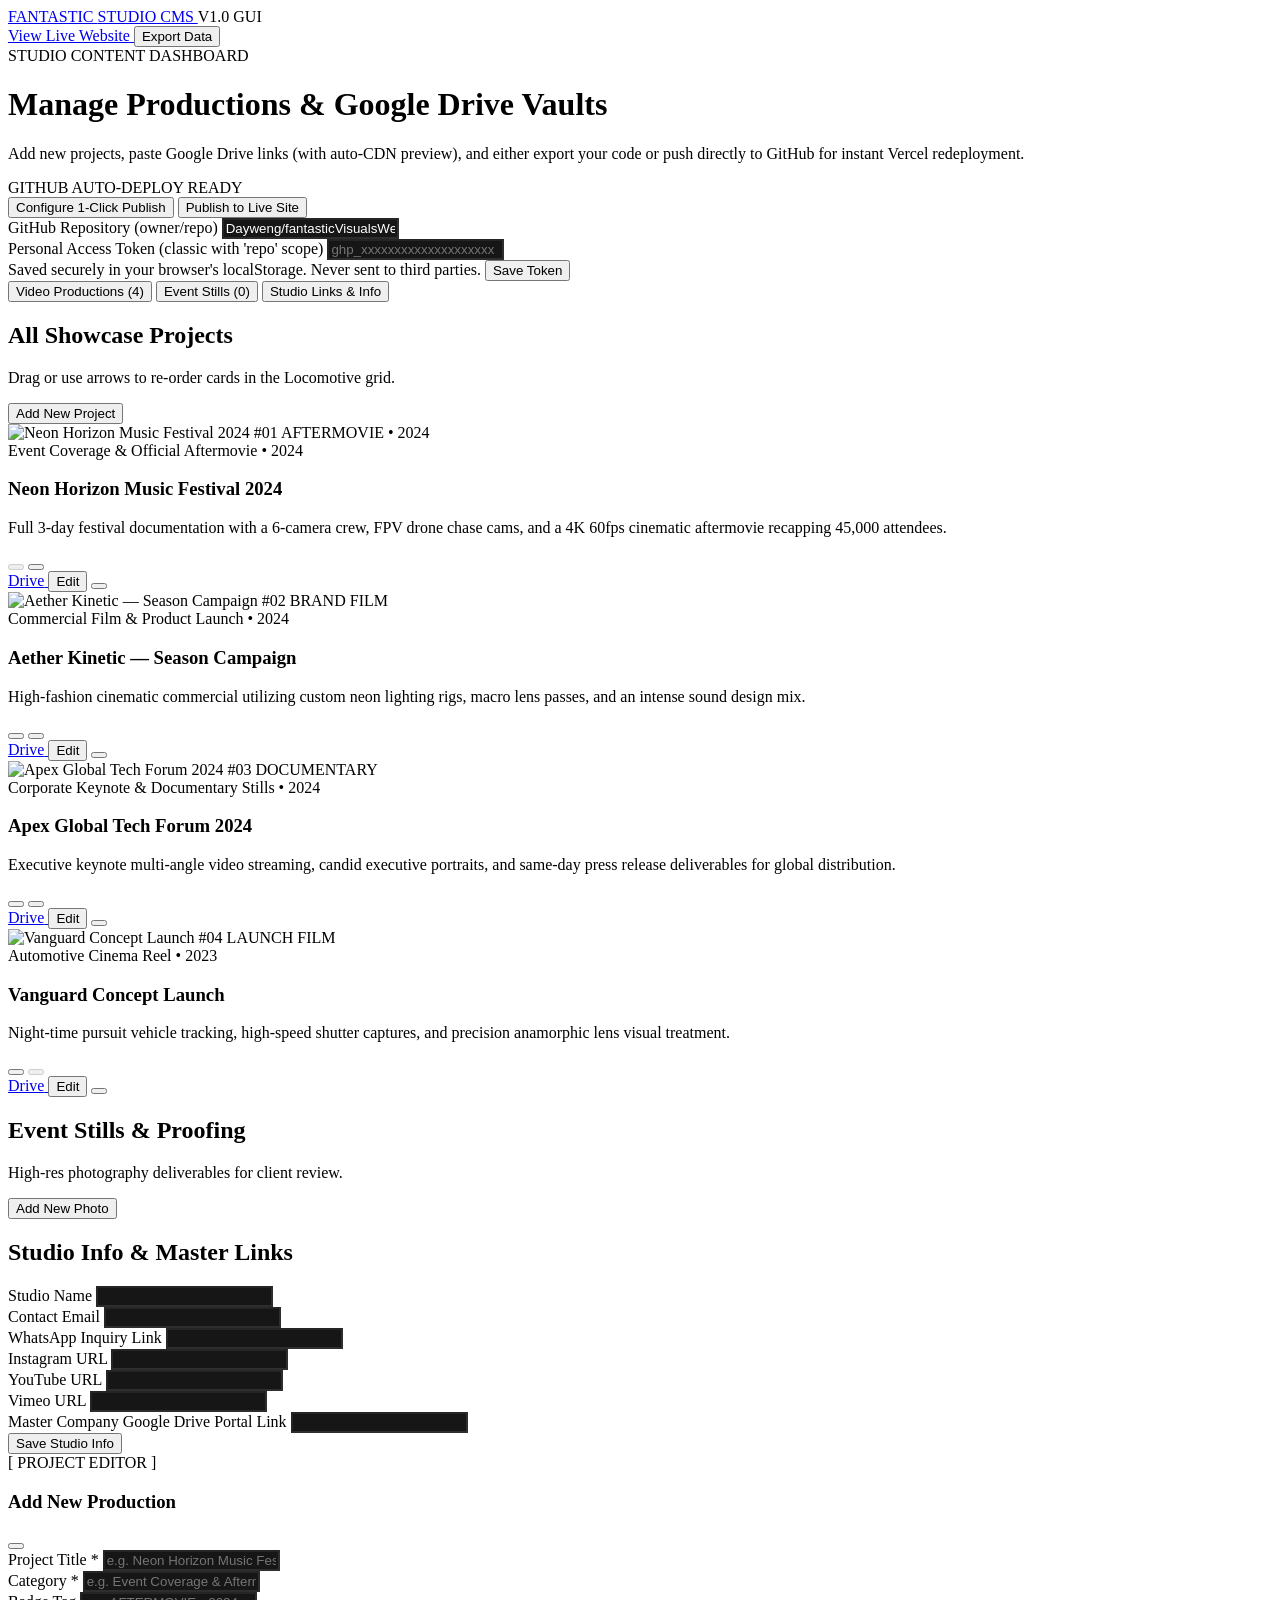
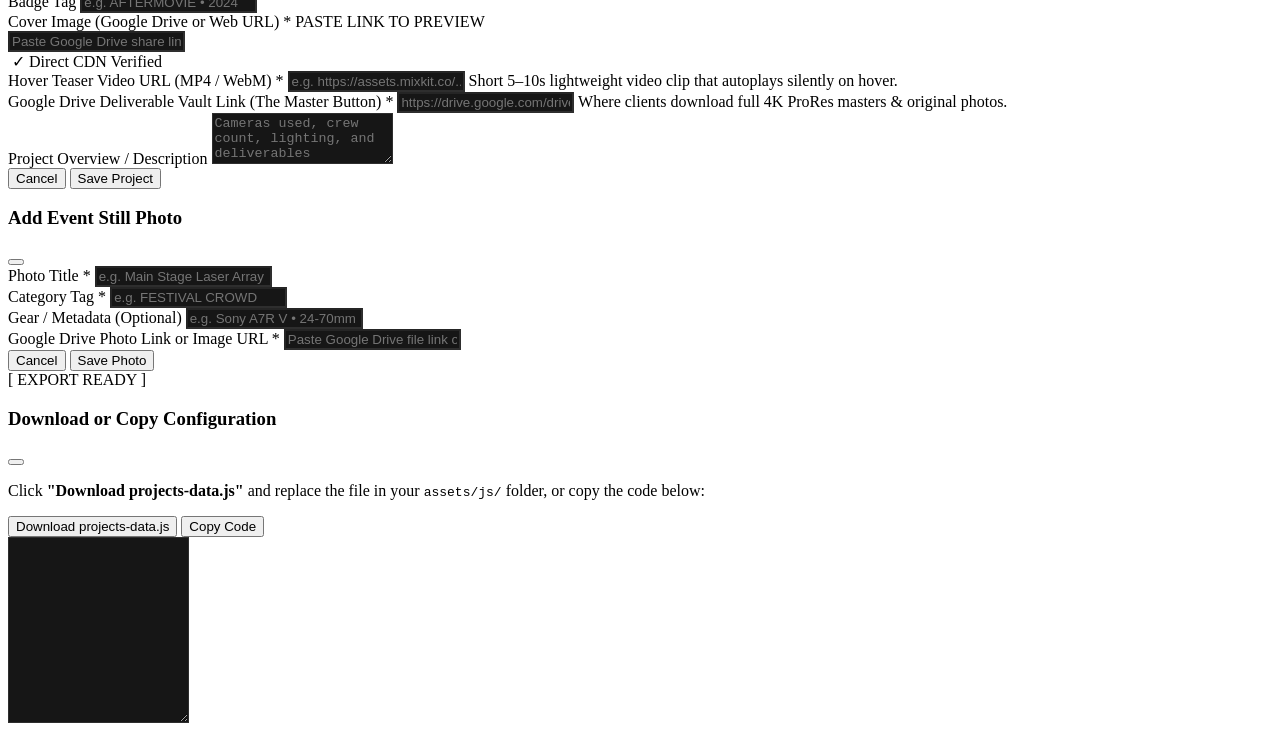
==== admin.html @ d13e5760 "feat(cms): add visual Studio Content Manager (admin.html) with live Google Drive tester and GitHub 1" ====
<!DOCTYPE html>
<html lang="en">
<head>
    <meta charset="UTF-8">
    <meta name="viewport" content="width=device-width, initial-scale=1.0">
    <title>Studio Content Manager — FANTASTIC VISUALS</title>
    
    <!-- Favicon -->
    <link rel="icon" type="image/svg+xml" href="assets/images/favicon.svg">

    <!-- Google Fonts -->
    <link rel="preconnect" href="https://fonts.googleapis.com">
    <link rel="preconnect" href="https://fonts.gstatic.com" crossorigin>
    <link href="https://fonts.googleapis.com/css2?family=Inter:wght@300;400;500;600&family=Space+Mono:wght@400;700&family=Syne:wght@600;700;800&display=swap" rel="stylesheet">
    
    <!-- Tailwind CSS -->
    <script src="https://cdn.tailwindcss.com"></script>
    <script>
        tailwind.config = {
            theme: {
                extend: {
                    colors: {
                        obsidian: '#070707',
                        surface: '#121212',
                        'surface-light': '#1a1a1a',
                        'surface-border': 'rgba(255, 255, 255, 0.08)',
                        cinema: '#FFB800',
                    },
                    fontFamily: {
                        syne: ['Syne', 'sans-serif'],
                        inter: ['Inter', 'sans-serif'],
                        mono: ['"Space Mono"', 'monospace'],
                    }
                }
            }
        }
    </script>

    <!-- Lucide Icons -->
    <script src="https://unpkg.com/lucide@latest"></script>
    
    <!-- Custom CSS -->
    <link rel="stylesheet" href="assets/css/style.css">

    <style>
        input, textarea, select {
            background-color: #161616 !important;
            border-color: rgba(255, 255, 255, 0.1) !important;
            color: #ffffff !important;
        }
        input:focus, textarea:focus, select:focus {
            border-color: #FFB800 !important;
            outline: none !important;
            box-shadow: 0 0 0 1px #FFB800 !important;
        }
    </style>
</head>
<body class="bg-obsidian text-zinc-300 font-inter antialiased min-h-screen selection:bg-cinema selection:text-black pb-24">

    <!-- Film Grain Effect -->
    <div class="fixed inset-0 z-50 film-grain pointer-events-none"></div>

    <!-- Navigation Bar -->
    <header class="sticky top-0 z-40 px-4 sm:px-8 py-4 backdrop-blur-xl bg-obsidian/85 border-b border-white/[0.08]">
        <div class="max-w-7xl mx-auto flex items-center justify-between">
            <div class="flex items-center space-x-3">
                <a href="index.html" class="flex items-center space-x-2 group">
                    <div class="w-3 h-3 bg-cinema rounded-full transition-transform group-hover:scale-125"></div>
                    <span class="font-syne font-bold text-lg text-white">FANTASTIC <span class="text-zinc-500 font-normal">STUDIO CMS</span></span>
                </a>
                <span class="hidden sm:inline-block px-2.5 py-0.5 rounded text-[10px] font-mono bg-white/[0.05] border border-white/10 text-zinc-400">
                    V1.0 GUI
                </span>
            </div>

            <div class="flex items-center space-x-3">
                <a href="index.html" target="_blank" class="px-4 py-2 rounded-lg border border-white/10 text-xs font-mono text-zinc-300 hover:bg-white/5 flex items-center space-x-1.5 transition-colors">
                    <span>View Live Website</span>
                    <i data-lucide="external-link" class="w-3.5 h-3.5"></i>
                </a>
                <button onclick="saveAndExport()" class="px-4 py-2 rounded-lg bg-cinema text-black font-syne font-bold text-xs uppercase tracking-wider hover:bg-amber-400 flex items-center space-x-1.5 transition-all shadow-[0_0_15px_rgba(255,184,0,0.25)]">
                    <i data-lucide="download" class="w-4 h-4"></i>
                    <span>Export Data</span>
                </button>
            </div>
        </div>
    </header>

    <!-- Main Container -->
    <main class="max-w-7xl mx-auto px-4 sm:px-8 pt-8">

        <!-- Top Overview & GitHub Direct Sync Card -->
        <div class="bg-surface border border-white/10 rounded-2xl p-6 sm:p-8 mb-8 relative overflow-hidden">
            <div class="flex flex-col lg:flex-row lg:items-center justify-between gap-6">
                <div class="space-y-2">
                    <div class="inline-flex items-center space-x-2 text-xs font-mono text-cinema">
                        <i data-lucide="sparkles" class="w-4 h-4"></i>
                        <span>STUDIO CONTENT DASHBOARD</span>
                    </div>
                    <h1 class="font-syne font-bold text-2xl sm:text-3xl text-white">Manage Productions & Google Drive Vaults</h1>
                    <p class="text-xs sm:text-sm text-zinc-400 max-w-2xl">
                        Add new projects, paste Google Drive links (with auto-CDN preview), and either export your code or push directly to GitHub for instant Vercel redeployment.
                    </p>
                </div>

                <!-- GitHub Direct Deploy Gateway (Optional 1-Click Publish) -->
                <div class="bg-obsidian border border-white/10 rounded-xl p-4 sm:p-5 flex flex-col space-y-3 min-w-[300px]">
                    <div class="flex items-center justify-between text-xs font-mono">
                        <span class="text-zinc-400 flex items-center space-x-1.5">
                            <i data-lucide="github" class="w-4 h-4 text-white"></i>
                            <span>GITHUB AUTO-DEPLOY</span>
                        </span>
                        <span id="ghStatusBadge" class="text-[10px] text-zinc-500">READY</span>
                    </div>

                    <button onclick="toggleGithubSettings()" class="w-full py-2 px-3 rounded bg-white/[0.04] hover:bg-white/[0.08] border border-white/10 text-xs font-mono text-zinc-300 flex items-center justify-between transition-colors">
                        <span id="ghTokenLabel">Configure 1-Click Publish</span>
                        <i data-lucide="chevron-right" class="w-3.5 h-3.5"></i>
                    </button>

                    <button id="ghPushBtn" onclick="pushDirectToGitHub()" class="w-full py-2.5 px-4 rounded bg-white text-black font-syne font-bold text-xs uppercase tracking-wider hover:bg-zinc-200 transition-all flex items-center justify-center space-x-2">
                        <i data-lucide="upload-cloud" class="w-4 h-4"></i>
                        <span>Publish to Live Site</span>
                    </button>
                </div>
            </div>

            <!-- GitHub Token Modal/Drawer (Hidden by default) -->
            <div id="ghDrawer" class="hidden mt-6 pt-6 border-t border-white/10 space-y-4">
                <div class="grid grid-cols-1 sm:grid-cols-2 gap-4">
                    <div>
                        <label class="block text-xs font-mono text-zinc-400 mb-1.5">GitHub Repository (owner/repo)</label>
                        <input id="ghRepo" type="text" value="Dayweng/fantasticVisualsWeb" class="w-full px-3 py-2 rounded text-xs font-mono border">
                    </div>
                    <div>
                        <label class="block text-xs font-mono text-zinc-400 mb-1.5">Personal Access Token (classic with 'repo' scope)</label>
                        <input id="ghToken" type="password" placeholder="ghp_xxxxxxxxxxxxxxxxxxxx" class="w-full px-3 py-2 rounded text-xs font-mono border">
                    </div>
                </div>
                <div class="flex items-center justify-between">
                    <span class="text-[11px] text-zinc-500 font-mono">Saved securely in your browser's localStorage. Never sent to third parties.</span>
                    <button onclick="saveGithubConfig()" class="px-4 py-1.5 rounded bg-emerald-500 text-black font-mono text-xs font-bold hover:bg-emerald-400">
                        Save Token
                    </button>
                </div>
            </div>
        </div>

        <!-- Tab Navigation (Projects vs Stills vs Studio Settings) -->
        <div class="flex border-b border-white/10 mb-8 space-x-6">
            <button onclick="switchTab('projects')" id="tabProjectsBtn" class="pb-3 text-sm font-syne font-bold border-b-2 border-cinema text-white flex items-center space-x-2">
                <i data-lucide="film" class="w-4 h-4 text-cinema"></i>
                <span>Video Productions (<span id="projectsCount">0</span>)</span>
            </button>
            <button onclick="switchTab('stills')" id="tabStillsBtn" class="pb-3 text-sm font-syne font-bold border-b-2 border-transparent text-zinc-500 hover:text-zinc-300 flex items-center space-x-2">
                <i data-lucide="camera" class="w-4 h-4"></i>
                <span>Event Stills (<span id="stillsCount">0</span>)</span>
            </button>
            <button onclick="switchTab('studio')" id="tabStudioBtn" class="pb-3 text-sm font-syne font-bold border-b-2 border-transparent text-zinc-500 hover:text-zinc-300 flex items-center space-x-2">
                <i data-lucide="settings" class="w-4 h-4"></i>
                <span>Studio Links & Info</span>
            </button>
        </div>

        <!-- ======================================================== -->
        <!-- TAB 1: VIDEO PRODUCTIONS (PROJECTS)                     -->
        <!-- ======================================================== -->
        <div id="tabProjects" class="space-y-8">
            <div class="flex flex-col sm:flex-row sm:items-center justify-between gap-4">
                <div>
                    <h2 class="font-syne font-bold text-xl text-white">All Showcase Projects</h2>
                    <p class="text-xs text-zinc-400 font-mono">Drag or use arrows to re-order cards in the Locomotive grid.</p>
                </div>
                <button onclick="openProjectModalForAdd()" class="px-5 py-2.5 rounded-xl bg-white text-black font-syne font-bold text-xs uppercase tracking-wider hover:bg-zinc-200 flex items-center space-x-2 transition-all shadow-[0_0_20px_rgba(255,255,255,0.1)]">
                    <i data-lucide="plus" class="w-4 h-4"></i>
                    <span>Add New Project</span>
                </button>
            </div>

            <!-- Project Cards List -->
            <div id="projectsList" class="grid grid-cols-1 md:grid-cols-2 gap-6"></div>
        </div>

        <!-- ======================================================== -->
        <!-- TAB 2: EVENT STILLS (PHOTO GALLERY)                     -->
        <!-- ======================================================== -->
        <div id="tabStills" class="space-y-8 hidden">
            <div class="flex flex-col sm:flex-row sm:items-center justify-between gap-4">
                <div>
                    <h2 class="font-syne font-bold text-xl text-white">Event Stills & Proofing</h2>
                    <p class="text-xs text-zinc-400 font-mono">High-res photography deliverables for client review.</p>
                </div>
                <button onclick="openStillModalForAdd()" class="px-5 py-2.5 rounded-xl bg-white text-black font-syne font-bold text-xs uppercase tracking-wider hover:bg-zinc-200 flex items-center space-x-2 transition-all">
                    <i data-lucide="plus" class="w-4 h-4"></i>
                    <span>Add New Photo</span>
                </button>
            </div>

            <!-- Stills List -->
            <div id="stillsList" class="grid grid-cols-1 sm:grid-cols-2 lg:grid-cols-3 gap-6"></div>
        </div>

        <!-- ======================================================== -->
        <!-- TAB 3: STUDIO CONTACT & SOCIAL INFO                     -->
        <!-- ======================================================== -->
        <div id="tabStudio" class="space-y-8 hidden">
            <div class="bg-surface border border-white/10 rounded-2xl p-6 sm:p-8 max-w-3xl">
                <h2 class="font-syne font-bold text-xl text-white mb-6">Studio Info & Master Links</h2>
                
                <div class="space-y-5">
                    <div>
                        <label class="block text-xs font-mono text-zinc-400 mb-1.5">Studio Name</label>
                        <input id="inputStudioName" type="text" class="w-full px-4 py-2.5 rounded-lg text-sm border">
                    </div>
                    <div>
                        <label class="block text-xs font-mono text-zinc-400 mb-1.5">Contact Email</label>
                        <input id="inputStudioEmail" type="email" class="w-full px-4 py-2.5 rounded-lg text-sm border">
                    </div>
                    <div>
                        <label class="block text-xs font-mono text-zinc-400 mb-1.5">WhatsApp Inquiry Link</label>
                        <input id="inputStudioWhatsapp" type="text" class="w-full px-4 py-2.5 rounded-lg text-sm border font-mono text-xs">
                    </div>
                    <div class="grid grid-cols-1 sm:grid-cols-3 gap-4">
                        <div>
                            <label class="block text-xs font-mono text-zinc-400 mb-1.5">Instagram URL</label>
                            <input id="inputStudioIg" type="text" class="w-full px-3 py-2 rounded-lg text-xs border font-mono">
                        </div>
                        <div>
                            <label class="block text-xs font-mono text-zinc-400 mb-1.5">YouTube URL</label>
                            <input id="inputStudioYt" type="text" class="w-full px-3 py-2 rounded-lg text-xs border font-mono">
                        </div>
                        <div>
                            <label class="block text-xs font-mono text-zinc-400 mb-1.5">Vimeo URL</label>
                            <input id="inputStudioVimeo" type="text" class="w-full px-3 py-2 rounded-lg text-xs border font-mono">
                        </div>
                    </div>
                    <div>
                        <label class="block text-xs font-mono text-zinc-400 mb-1.5">Master Company Google Drive Portal Link</label>
                        <input id="inputStudioMasterDrive" type="text" class="w-full px-4 py-2.5 rounded-lg text-sm border font-mono text-xs">
                    </div>

                    <div class="pt-4 border-t border-white/10 flex justify-end">
                        <button onclick="saveStudioInfo()" class="px-6 py-2.5 rounded-lg bg-cinema text-black font-syne font-bold text-xs uppercase tracking-wider hover:bg-amber-400">
                            Save Studio Info
                        </button>
                    </div>
                </div>
            </div>
        </div>

    </main>

    <!-- ======================================================== -->
    <!-- MODAL: ADD / EDIT PROJECT (With Live Google Drive Tester)-->
    <!-- ======================================================== -->
    <div id="projectEditModal" class="fixed inset-0 z-50 bg-black/95 backdrop-blur-2xl hidden flex items-center justify-center p-4">
        <div class="bg-surface border border-white/10 rounded-2xl max-w-3xl w-full max-h-[92vh] flex flex-col overflow-hidden shadow-2xl">
            <!-- Modal Header -->
            <div class="p-6 border-b border-white/10 flex items-center justify-between">
                <div>
                    <span class="text-[10px] font-mono text-cinema uppercase tracking-widest">[ PROJECT EDITOR ]</span>
                    <h3 id="modalProjectHeading" class="font-syne font-bold text-xl text-white">Add New Production</h3>
                </div>
                <button onclick="closeProjectEditModal()" class="w-9 h-9 rounded-full bg-white/5 border border-white/10 text-white flex items-center justify-center hover:bg-white/10">
                    <i data-lucide="x" class="w-4 h-4"></i>
                </button>
            </div>

            <!-- Modal Form -->
            <form id="projectForm" onsubmit="handleProjectFormSubmit(event)" class="p-6 space-y-5 overflow-y-auto">
                <input type="hidden" id="editProjectIndex" value="-1">

                <div>
                    <label class="block text-xs font-mono text-zinc-400 mb-1.5">Project Title *</label>
                    <input id="formProjectTitle" required type="text" placeholder="e.g. Neon Horizon Music Festival 2024" class="w-full px-4 py-2.5 rounded-lg text-sm border">
                </div>

                <div class="grid grid-cols-1 sm:grid-cols-3 gap-4">
                    <div class="sm:col-span-2">
                        <label class="block text-xs font-mono text-zinc-400 mb-1.5">Category *</label>
                        <input id="formProjectCategory" required type="text" placeholder="e.g. Event Coverage & Aftermovie" class="w-full px-4 py-2.5 rounded-lg text-sm border">
                    </div>
                    <div>
                        <label class="block text-xs font-mono text-zinc-400 mb-1.5">Badge Tag</label>
                        <input id="formProjectBadge" type="text" placeholder="e.g. AFTERMOVIE • 2024" class="w-full px-4 py-2.5 rounded-lg text-sm border font-mono text-xs">
                    </div>
                </div>

                <!-- Google Drive Photo Thumbnail with Live Tester -->
                <div class="p-4 rounded-xl bg-obsidian border border-white/10 space-y-3">
                    <div class="flex items-center justify-between">
                        <label class="block text-xs font-mono text-cinema font-bold flex items-center space-x-1.5">
                            <i data-lucide="image" class="w-4 h-4"></i>
                            <span>Cover Image (Google Drive or Web URL) *</span>
                        </label>
                        <span id="thumbStatus" class="text-[10px] font-mono text-zinc-500">PASTE LINK TO PREVIEW</span>
                    </div>

                    <input id="formProjectThumb" required type="text" 
                           placeholder="Paste Google Drive share link (e.g. drive.google.com/file/d/...) or image URL" 
                           class="w-full px-4 py-2 rounded-lg text-xs font-mono border"
                           oninput="testThumbnailPreview(this.value)">

                    <!-- Live Image Preview Box -->
                    <div id="thumbPreviewBox" class="hidden aspect-[16/9] w-full rounded-lg overflow-hidden border border-white/15 relative bg-black">
                        <img id="thumbPreviewImg" src="" class="w-full h-full object-cover">
                        <span class="absolute bottom-2 left-2 px-2 py-0.5 rounded text-[9px] font-mono bg-black/80 text-emerald-400 border border-emerald-500/30">
                            ✓ Direct CDN Verified
                        </span>
                    </div>
                </div>

                <!-- Teaser Video URL -->
                <div>
                    <label class="block text-xs font-mono text-zinc-400 mb-1.5">Hover Teaser Video URL (MP4 / WebM) *</label>
                    <input id="formProjectVideo" required type="text" placeholder="e.g. https://assets.mixkit.co/.../video.mp4" class="w-full px-4 py-2.5 rounded-lg text-xs font-mono border">
                    <span class="text-[10px] font-mono text-zinc-500 mt-1 block">Short 5–10s lightweight video clip that autoplays silently on hover.</span>
                </div>

                <!-- Google Drive Vault Deliverable Folder -->
                <div class="p-4 rounded-xl bg-obsidian border border-white/10 space-y-2">
                    <label class="block text-xs font-mono text-cinema font-bold flex items-center space-x-1.5">
                        <i data-lucide="cloud-download" class="w-4 h-4"></i>
                        <span>Google Drive Deliverable Vault Link (The Master Button) *</span>
                    </label>
                    <input id="formProjectVault" required type="text" 
                           placeholder="https://drive.google.com/drive/folders/YOUR_FOLDER_ID?usp=sharing" 
                           class="w-full px-4 py-2 rounded-lg text-xs font-mono border">
                    <span class="text-[10px] font-mono text-zinc-500 block">Where clients download full 4K ProRes masters & original photos.</span>
                </div>

                <!-- Project Description -->
                <div>
                    <label class="block text-xs font-mono text-zinc-400 mb-1.5">Project Overview / Description</label>
                    <textarea id="formProjectDesc" rows="3" placeholder="Cameras used, crew count, lighting, and deliverables produced..." class="w-full px-4 py-2 rounded-lg text-sm border"></textarea>
                </div>

                <!-- Submit Button -->
                <div class="pt-4 border-t border-white/10 flex items-center justify-end space-x-3">
                    <button type="button" onclick="closeProjectEditModal()" class="px-5 py-2.5 rounded-lg border border-white/10 text-xs font-mono text-zinc-400 hover:bg-white/5">
                        Cancel
                    </button>
                    <button type="submit" class="px-6 py-2.5 rounded-lg bg-cinema text-black font-syne font-bold text-xs uppercase tracking-wider hover:bg-amber-400">
                        Save Project
                    </button>
                </div>
            </form>
        </div>
    </div>

    <!-- ======================================================== -->
    <!-- MODAL: ADD / EDIT STILL PHOTO                           -->
    <!-- ======================================================== -->
    <div id="stillEditModal" class="fixed inset-0 z-50 bg-black/95 backdrop-blur-2xl hidden flex items-center justify-center p-4">
        <div class="bg-surface border border-white/10 rounded-2xl max-w-lg w-full overflow-hidden shadow-2xl">
            <div class="p-6 border-b border-white/10 flex items-center justify-between">
                <h3 class="font-syne font-bold text-lg text-white">Add Event Still Photo</h3>
                <button onclick="closeStillEditModal()" class="w-8 h-8 rounded-full bg-white/5 text-white flex items-center justify-center">
                    <i data-lucide="x" class="w-4 h-4"></i>
                </button>
            </div>

            <form id="stillForm" onsubmit="handleStillFormSubmit(event)" class="p-6 space-y-4">
                <input type="hidden" id="editStillIndex" value="-1">

                <div>
                    <label class="block text-xs font-mono text-zinc-400 mb-1.5">Photo Title *</label>
                    <input id="formStillTitle" required type="text" placeholder="e.g. Main Stage Laser Array" class="w-full px-3 py-2 rounded text-sm border">
                </div>
                <div>
                    <label class="block text-xs font-mono text-zinc-400 mb-1.5">Category Tag *</label>
                    <input id="formStillCategory" required type="text" placeholder="e.g. FESTIVAL CROWD" class="w-full px-3 py-2 rounded text-sm border">
                </div>
                <div>
                    <label class="block text-xs font-mono text-zinc-400 mb-1.5">Gear / Metadata (Optional)</label>
                    <input id="formStillMeta" type="text" placeholder="e.g. Sony A7R V • 24-70mm GM II" class="w-full px-3 py-2 rounded text-sm border">
                </div>
                <div>
                    <label class="block text-xs font-mono text-cinema mb-1.5">Google Drive Photo Link or Image URL *</label>
                    <input id="formStillSrc" required type="text" placeholder="Paste Google Drive file link or image URL" class="w-full px-3 py-2 rounded text-xs font-mono border">
                </div>

                <div class="pt-4 border-t border-white/10 flex justify-end space-x-3">
                    <button type="button" onclick="closeStillEditModal()" class="px-4 py-2 rounded border border-white/10 text-xs font-mono text-zinc-400">Cancel</button>
                    <button type="submit" class="px-5 py-2 rounded bg-cinema text-black font-syne font-bold text-xs uppercase tracking-wider">Save Photo</button>
                </div>
            </form>
        </div>
    </div>

    <!-- ======================================================== -->
    <!-- MODAL: EXPORT CODE / DOWNLOAD FILE                      -->
    <!-- ======================================================== -->
    <div id="exportModal" class="fixed inset-0 z-50 bg-black/95 backdrop-blur-2xl hidden flex items-center justify-center p-4">
        <div class="bg-surface border border-white/10 rounded-2xl max-w-2xl w-full max-h-[90vh] flex flex-col overflow-hidden shadow-2xl">
            <div class="p-6 border-b border-white/10 flex items-center justify-between">
                <div>
                    <span class="text-[10px] font-mono text-cinema uppercase tracking-widest">[ EXPORT READY ]</span>
                    <h3 class="font-syne font-bold text-xl text-white">Download or Copy Configuration</h3>
                </div>
                <button onclick="closeExportModal()" class="w-8 h-8 rounded-full bg-white/5 text-white flex items-center justify-center">
                    <i data-lucide="x" class="w-4 h-4"></i>
                </button>
            </div>

            <div class="p-6 space-y-4 overflow-y-auto">
                <p class="text-xs text-zinc-400">
                    Click <strong>"Download projects-data.js"</strong> and replace the file in your <code class="text-white bg-black px-1.5 py-0.5 rounded font-mono">assets/js/</code> folder, or copy the code below:
                </p>

                <div class="flex space-x-3">
                    <button onclick="downloadDataFile()" class="px-5 py-2.5 rounded-lg bg-cinema text-black font-syne font-bold text-xs uppercase tracking-wider hover:bg-amber-400 flex items-center space-x-2">
                        <i data-lucide="download" class="w-4 h-4"></i>
                        <span>Download projects-data.js</span>
                    </button>
                    <button onclick="copyGeneratedCode()" id="copyCodeBtn" class="px-5 py-2.5 rounded-lg border border-white/20 text-white font-syne font-bold text-xs uppercase tracking-wider hover:bg-white/10 flex items-center space-x-2">
                        <i data-lucide="copy" class="w-4 h-4"></i>
                        <span>Copy Code</span>
                    </button>
                </div>

                <textarea id="exportedCodeBox" readonly rows="12" class="w-full p-4 rounded-xl font-mono text-xs text-zinc-300 border bg-obsidian"></textarea>
            </div>
        </div>
    </div>

    <!-- Scripts -->
    <script src="assets/js/projects-data.js"></script>
    <script>
        // Working in-memory copy of portfolioData
        let localData = JSON.parse(JSON.stringify(portfolioData));

        document.addEventListener('DOMContentLoaded', () => {
            renderProjectsList();
            renderStillsList();
            populateStudioForm();
            loadGithubConfig();
            lucide.createIcons();
        });

        // ========================================================
        // TAB CONTROLLERS
        // ========================================================
        function switchTab(tab) {
            document.getElementById('tabProjects').classList.toggle('hidden', tab !== 'projects');
            document.getElementById('tabStills').classList.toggle('hidden', tab !== 'stills');
            document.getElementById('tabStudio').classList.toggle('hidden', tab !== 'studio');

            const pBtn = document.getElementById('tabProjectsBtn');
            const sBtn = document.getElementById('tabStillsBtn');
            const stBtn = document.getElementById('tabStudioBtn');

            pBtn.className = tab === 'projects' ? 'pb-3 text-sm font-syne font-bold border-b-2 border-cinema text-white flex items-center space-x-2' : 'pb-3 text-sm font-syne font-bold border-b-2 border-transparent text-zinc-500 hover:text-zinc-300 flex items-center space-x-2';
            sBtn.className = tab === 'stills' ? 'pb-3 text-sm font-syne font-bold border-b-2 border-cinema text-white flex items-center space-x-2' : 'pb-3 text-sm font-syne font-bold border-b-2 border-transparent text-zinc-500 hover:text-zinc-300 flex items-center space-x-2';
            stBtn.className = tab === 'studio' ? 'pb-3 text-sm font-syne font-bold border-b-2 border-cinema text-white flex items-center space-x-2' : 'pb-3 text-sm font-syne font-bold border-b-2 border-transparent text-zinc-500 hover:text-zinc-300 flex items-center space-x-2';
            
            lucide.createIcons();
        }

        // ========================================================
        // RENDER FUNCTIONS
        // ========================================================
        function renderProjectsList() {
            const list = document.getElementById('projectsList');
            document.getElementById('projectsCount').innerText = localData.projects.length;

            list.innerHTML = localData.projects.map((p, idx) => `
                <div class="bg-surface border border-white/10 rounded-2xl overflow-hidden p-5 flex flex-col justify-between space-y-4 hover:border-white/20 transition-all">
                    <div class="space-y-3">
                        <div class="relative aspect-[16/9] w-full rounded-xl overflow-hidden bg-black border border-white/10">
                            <img src="${p.thumbnail}" alt="${p.title}" class="w-full h-full object-cover">
                            <span class="absolute top-2.5 left-2.5 px-2.5 py-0.5 rounded text-[9px] font-mono bg-black/80 text-white border border-white/20">
                                #${String(idx + 1).padStart(2, '0')}
                            </span>
                            <span class="absolute top-2.5 right-2.5 px-2 py-0.5 rounded text-[9px] font-mono bg-cinema text-black font-bold">
                                ${p.badge || 'PROJECT'}
                            </span>
                        </div>
                        <div>
                            <span class="text-[10px] font-mono text-zinc-400 block">${p.category} • ${p.year}</span>
                            <h3 class="font-syne font-bold text-lg text-white leading-snug">${p.title}</h3>
                            <p class="text-xs text-zinc-400 line-clamp-2 mt-1">${p.desc}</p>
                        </div>
                    </div>

                    <!-- Actions -->
                    <div class="pt-3 border-t border-white/10 flex items-center justify-between">
                        <div class="flex space-x-1">
                            <button onclick="moveProject(${idx}, -1)" ${idx === 0 ? 'disabled' : ''} class="w-8 h-8 rounded bg-white/5 border border-white/10 flex items-center justify-center hover:bg-white/10 disabled:opacity-30">
                                <i data-lucide="arrow-up" class="w-4 h-4 text-zinc-300"></i>
                            </button>
                            <button onclick="moveProject(${idx}, 1)" ${idx === localData.projects.length - 1 ? 'disabled' : ''} class="w-8 h-8 rounded bg-white/5 border border-white/10 flex items-center justify-center hover:bg-white/10 disabled:opacity-30">
                                <i data-lucide="arrow-down" class="w-4 h-4 text-zinc-300"></i>
                            </button>
                        </div>
                        <div class="flex space-x-2">
                            <a href="${p.driveVaultUrl}" target="_blank" class="px-3 py-1.5 rounded text-xs font-mono border border-cinema/30 text-cinema hover:bg-cinema/10 flex items-center space-x-1">
                                <i data-lucide="folder" class="w-3.5 h-3.5"></i>
                                <span>Drive</span>
                            </a>
                            <button onclick="openProjectModalForEdit(${idx})" class="px-3 py-1.5 rounded text-xs font-mono bg-white/10 hover:bg-white/20 text-white flex items-center space-x-1">
                                <i data-lucide="edit-2" class="w-3.5 h-3.5"></i>
                                <span>Edit</span>
                            </button>
                            <button onclick="deleteProject(${idx})" class="w-8 h-8 rounded text-rose-400 hover:bg-rose-500/10 flex items-center justify-center">
                                <i data-lucide="trash-2" class="w-4 h-4"></i>
                            </button>
                        </div>
                    </div>
                </div>
            `).join('');

            lucide.createIcons();
        }

        function renderStillsList() {
            const list = document.getElementById('stillsList');
            document.getElementById('stillsCount').innerText = localData.stills.length;

            list.innerHTML = localData.stills.map((s, idx) => `
                <div class="bg-surface border border-white/10 rounded-2xl overflow-hidden p-4 space-y-3">
                    <div class="aspect-[3/4] w-full rounded-xl overflow-hidden bg-black border border-white/10 relative">
                        <img src="${s.src}" alt="${s.title}" class="w-full h-full object-cover">
                    </div>
                    <div>
                        <span class="text-[9px] font-mono text-zinc-400 block">${s.category}</span>
                        <h4 class="font-syne font-bold text-sm text-white">${s.title}</h4>
                        <span class="text-[10px] font-mono text-zinc-500 block">${s.meta || ''}</span>
                    </div>
                    <div class="pt-2 border-t border-white/10 flex justify-end space-x-2">
                        <button onclick="deleteStill(${idx})" class="px-3 py-1 rounded text-xs font-mono text-rose-400 hover:bg-rose-500/10">Delete</button>
                    </div>
                </div>
            `).join('');

            lucide.createIcons();
        }

        function populateStudioForm() {
            if (!localData.studio) return;
            const s = localData.studio;
            document.getElementById('inputStudioName').value = s.name || '';
            document.getElementById('inputStudioEmail').value = s.email || '';
            document.getElementById('inputStudioWhatsapp').value = s.whatsapp || '';
            document.getElementById('inputStudioIg').value = s.instagram || '';
            document.getElementById('inputStudioYt').value = s.youtube || '';
            document.getElementById('inputStudioVimeo').value = s.vimeo || '';
            document.getElementById('inputStudioMasterDrive').value = s.masterDrivePortal || '';
        }

        function saveStudioInfo() {
            localData.studio = {
                name: document.getElementById('inputStudioName').value,
                tagline: "WE SHAPE CINEMATIC REALITY FOR THE BOLD.",
                email: document.getElementById('inputStudioEmail').value,
                whatsapp: document.getElementById('inputStudioWhatsapp').value,
                instagram: document.getElementById('inputStudioIg').value,
                youtube: document.getElementById('inputStudioYt').value,
                vimeo: document.getElementById('inputStudioVimeo').value,
                masterDrivePortal: driveFolder(document.getElementById('inputStudioMasterDrive').value),
            };
            alert("Studio info saved in memory! Click 'Export Data' or 'Publish' to make it live.");
        }

        // ========================================================
        // PROJECT CRUD OPERATIONS
        // ========================================================
        function openProjectModalForAdd() {
            document.getElementById('editProjectIndex').value = '-1';
            document.getElementById('modalProjectHeading').innerText = 'Add New Production';
            document.getElementById('projectForm').reset();
            document.getElementById('thumbPreviewBox').classList.add('hidden');
            document.getElementById('projectEditModal').classList.remove('hidden');
            lucide.createIcons();
        }

        function openProjectModalForEdit(idx) {
            const p = localData.projects[idx];
            document.getElementById('editProjectIndex').value = idx;
            document.getElementById('modalProjectHeading').innerText = 'Edit Production';

            document.getElementById('formProjectTitle').value = p.title;
            document.getElementById('formProjectCategory').value = p.category;
            document.getElementById('formProjectBadge').value = p.badge;
            document.getElementById('formProjectThumb').value = p.thumbnail;
            document.getElementById('formProjectVideo').value = p.videoUrl;
            document.getElementById('formProjectVault').value = p.driveVaultUrl;
            document.getElementById('formProjectDesc').value = p.desc;

            testThumbnailPreview(p.thumbnail);
            document.getElementById('projectEditModal').classList.remove('hidden');
            lucide.createIcons();
        }

        function closeProjectEditModal() {
            document.getElementById('projectEditModal').classList.add('hidden');
        }

        function testThumbnailPreview(val) {
            const box = document.getElementById('thumbPreviewBox');
            const img = document.getElementById('thumbPreviewImg');
            const status = document.getElementById('thumbStatus');

            if (!val || val.trim().length === 0) {
                box.classList.add('hidden');
                status.innerText = 'PASTE LINK TO PREVIEW';
                return;
            }

            const parsed = driveImage(val.trim());
            img.src = parsed;
            box.classList.remove('hidden');
            status.innerText = parsed.includes('googleusercontent') ? 'GOOGLE DRIVE CDN READY' : 'PREVIEW LOADED';
        }

        function handleProjectFormSubmit(e) {
            e.preventDefault();
            const idx = parseInt(document.getElementById('editProjectIndex').value);

            const projectObj = {
                title: document.getElementById('formProjectTitle').value.trim(),
                category: document.getElementById('formProjectCategory').value.trim(),
                badge: document.getElementById('formProjectBadge').value.trim() || 'PROJECT',
                year: String(new Date().getFullYear()),
                desc: document.getElementById('formProjectDesc').value.trim(),
                thumbnail: driveImage(document.getElementById('formProjectThumb').value.trim()),
                videoUrl: document.getElementById('formProjectVideo').value.trim(),
                driveVaultUrl: driveFolder(document.getElementById('formProjectVault').value.trim()),
            };

            if (idx >= 0) {
                localData.projects[idx] = projectObj;
            } else {
                localData.projects.unshift(projectObj); // Add to top
            }

            closeProjectEditModal();
            renderProjectsList();
        }

        function deleteProject(idx) {
            if (confirm(`Are you sure you want to delete "${localData.projects[idx].title}"?`)) {
                localData.projects.splice(idx, 1);
                renderProjectsList();
            }
        }

        function moveProject(idx, dir) {
            const target = idx + dir;
            if (target < 0 || target >= localData.projects.length) return;
            const temp = localData.projects[idx];
            localData.projects[idx] = localData.projects[target];
            localData.projects[target] = temp;
            renderProjectsList();
        }

        // ========================================================
        // STILLS CRUD OPERATIONS
        // ========================================================
        function openStillModalForAdd() {
            document.getElementById('stillForm').reset();
            document.getElementById('stillEditModal').classList.remove('hidden');
            lucide.createIcons();
        }

        function closeStillEditModal() {
            document.getElementById('stillEditModal').classList.add('hidden');
        }

        function handleStillFormSubmit(e) {
            e.preventDefault();
            const stillObj = {
                title: document.getElementById('formStillTitle').value.trim(),
                category: document.getElementById('formStillCategory').value.trim().toUpperCase(),
                meta: document.getElementById('formStillMeta').value.trim(),
                src: driveImage(document.getElementById('formStillSrc').value.trim()),
            };

            localData.stills.unshift(stillObj);
            closeStillEditModal();
            renderStillsList();
        }

        function deleteStill(idx) {
            if (confirm(`Remove photo "${localData.stills[idx].title}"?`)) {
                localData.stills.splice(idx, 1);
                renderStillsList();
            }
        }

        // ========================================================
        // EXPORT & GITHUB SYNC
        // ========================================================
        function generateFileContent() {
            return `/**
 * ==============================================================================
 * FANTASTIC VISUALS — PROJECTS & GOOGLE DRIVE CONFIGURATION
 * Generated automatically via Studio Content Manager
 * ==============================================================================
 */

function driveImage(input) {
    if (!input) return '';
    if (!input.includes('drive.google.com') && input.startsWith('http')) return input;
    const match = input.match(/\\/d\\/([a-zA-Z0-9_-]+)/) || input.match(/id=([a-zA-Z0-9_-]+)/);
    const fileId = match ? match[1] : input.trim();
    return \`https://lh3.googleusercontent.com/d/\${fileId}\`;
}

function driveFolder(input) {
    if (!input) return '#';
    if (input.startsWith('http')) return input;
    return \`https://drive.google.com/drive/folders/\${input.trim()}?usp=sharing\`;
}

const portfolioData = ${JSON.stringify(localData, null, 4)};
`;
        }

        function saveAndExport() {
            const code = generateFileContent();
            document.getElementById('exportedCodeBox').value = code;
            document.getElementById('exportModal').classList.remove('hidden');
            lucide.createIcons();
        }

        function closeExportModal() {
            document.getElementById('exportModal').classList.add('hidden');
        }

        function downloadDataFile() {
            const code = generateFileContent();
            const blob = new Blob([code], { type: 'application/javascript' });
            const url = URL.createObjectURL(blob);
            const a = document.createElement('a');
            a.href = url;
            a.download = 'projects-data.js';
            document.body.appendChild(a);
            a.click();
            document.body.removeChild(a);
            URL.revokeObjectURL(url);
        }

        function copyGeneratedCode() {
            const box = document.getElementById('exportedCodeBox');
            box.select();
            navigator.clipboard.writeText(box.value);
            const btn = document.getElementById('copyCodeBtn');
            btn.innerHTML = `<i data-lucide="check" class="w-4 h-4 text-emerald-400"></i><span>Copied!</span>`;
            lucide.createIcons();
            setTimeout(() => {
                btn.innerHTML = `<i data-lucide="copy" class="w-4 h-4"></i><span>Copy Code</span>`;
                lucide.createIcons();
            }, 2000);
        }

        // ========================================================
        // GITHUB API DIRECT PUBLISH (1-Click Vercel Deploy)
        // ========================================================
        function toggleGithubSettings() {
            document.getElementById('ghDrawer').classList.toggle('hidden');
        }

        function loadGithubConfig() {
            const token = localStorage.getItem('fv_gh_token');
            const repo = localStorage.getItem('fv_gh_repo') || 'Dayweng/fantasticVisualsWeb';
            if (token) {
                document.getElementById('ghToken').value = token;
                document.getElementById('ghStatusBadge').innerText = 'CONFIGURED';
                document.getElementById('ghStatusBadge').className = 'text-[10px] text-emerald-400 font-bold';
            }
            document.getElementById('ghRepo').value = repo;
        }

        function saveGithubConfig() {
            const token = document.getElementById('ghToken').value.trim();
            const repo = document.getElementById('ghRepo').value.trim();
            localStorage.setItem('fv_gh_token', token);
            localStorage.setItem('fv_gh_repo', repo);
            document.getElementById('ghDrawer').classList.add('hidden');
            loadGithubConfig();
            alert("GitHub token saved!");
        }

        async function pushDirectToGitHub() {
            const token = localStorage.getItem('fv_gh_token') || document.getElementById('ghToken').value.trim();
            const repo = localStorage.getItem('fv_gh_repo') || document.getElementById('ghRepo').value.trim();

            if (!token) {
                alert("Please configure your GitHub Personal Access Token first so the admin panel can commit to your repo!");
                toggleGithubSettings();
                return;
            }

            const btn = document.getElementById('ghPushBtn');
            const originalHTML = btn.innerHTML;
            btn.disabled = true;
            btn.innerHTML = `<span class="animate-spin mr-2">●</span> Publishing to GitHub...`;

            try {
                const path = 'assets/js/projects-data.js';
                const apiUrl = `https://api.github.com/repos/${repo}/contents/${path}`;

                // 1. Get current file SHA
                const getRes = await fetch(apiUrl, {
                    headers: { 'Authorization': `Bearer ${token}`, 'Accept': 'application/vnd.github.v3+json' }
                });
                
                let sha = null;
                if (getRes.ok) {
                    const getData = await getRes.json();
                    sha = getData.sha;
                }

                // 2. Commit updated file
                const newContent = generateFileContent();
                const utf8Bytes = new TextEncoder().encode(newContent);
                let binary = '';
                utf8Bytes.forEach(b => binary += String.fromCharCode(b));
                const contentBase64 = btoa(binary);

                const putRes = await fetch(apiUrl, {
                    method: 'PUT',
                    headers: {
                        'Authorization': `Bearer ${token}`,
                        'Accept': 'application/vnd.github.v3+json',
                        'Content-Type': 'application/json'
                    },
                    body: JSON.stringify({
                        message: `chore: update portfolio via Studio CMS [${new Date().toLocaleTimeString()}]`,
                        content: contentBase64,
                        sha: sha
                    })
                });

                if (putRes.ok) {
                    alert("🚀 SUCCESS! Content committed directly to GitHub.\nVercel is automatically redeploying your live site now!");
                } else {
                    const err = await putRes.json();
                    alert("GitHub Error: " + (err.message || "Failed to commit. Verify token permissions."));
                }
            } catch (err) {
                alert("Network Error: " + err.message);
            } finally {
                btn.disabled = false;
                btn.innerHTML = originalHTML;
                lucide.createIcons();
            }
        }
    </script>
</body>
</html>
---- assets/css/style.css ----
/* ========================================================
   FANTASTIC VISUALS — Core Styling (Unseen + Locomotive)
   ======================================================== */

/* Unseen Studio Film Grain Overlay */
.film-grain {
    background-image: url("data:image/svg+xml,%3Csvg viewBox='0 0 200 200' xmlns='http://www.w3.org/2000/svg'%3E%3Cfilter id='noiseFilter'%3E%3CfeTurbulence type='fractalNoise' baseFrequency='0.85' numOctaves='3' stitchTiles='stitch'/%3E%3C/filter%3E%3Crect width='100%25' height='100%25' filter='url(%23noiseFilter)' opacity='0.035'/%3E%3C/svg%3E");
    pointer-events: none;
}

/* Custom Minimal Scrollbar */
::-webkit-scrollbar {
    width: 4px;
}
::-webkit-scrollbar-track {
    background: #070707;
}
::-webkit-scrollbar-thumb {
    background: #262626;
    border-radius: 9999px;
}
::-webkit-scrollbar-thumb:hover {
    background: #404040;
}

/* Dynamic Ambient Glow */
.ambient-glow {
    background: radial-gradient(circle 500px at var(--mouse-x, 50%) var(--mouse-y, 50%), rgba(255, 255, 255, 0.035), transparent 80%);
}

/* Project Card & Media Styles */
.project-card {
    will-change: transform;
    -webkit-tap-highlight-color: transparent;
}

@media (hover: hover) and (pointer: fine) {
    .project-card:hover .project-video {
        opacity: 1;
    }
    .project-card:hover .project-img {
        transform: scale(1.05);
    }
}

/* Mobile Touch Active Feedback */
.project-card:active {
    transform: scale(0.99);
}

/* Smooth Navigation Drawer Animation */
#mobileMenu.active {
    transform: translateY(0);
    opacity: 1;
    pointer-events: auto;
}
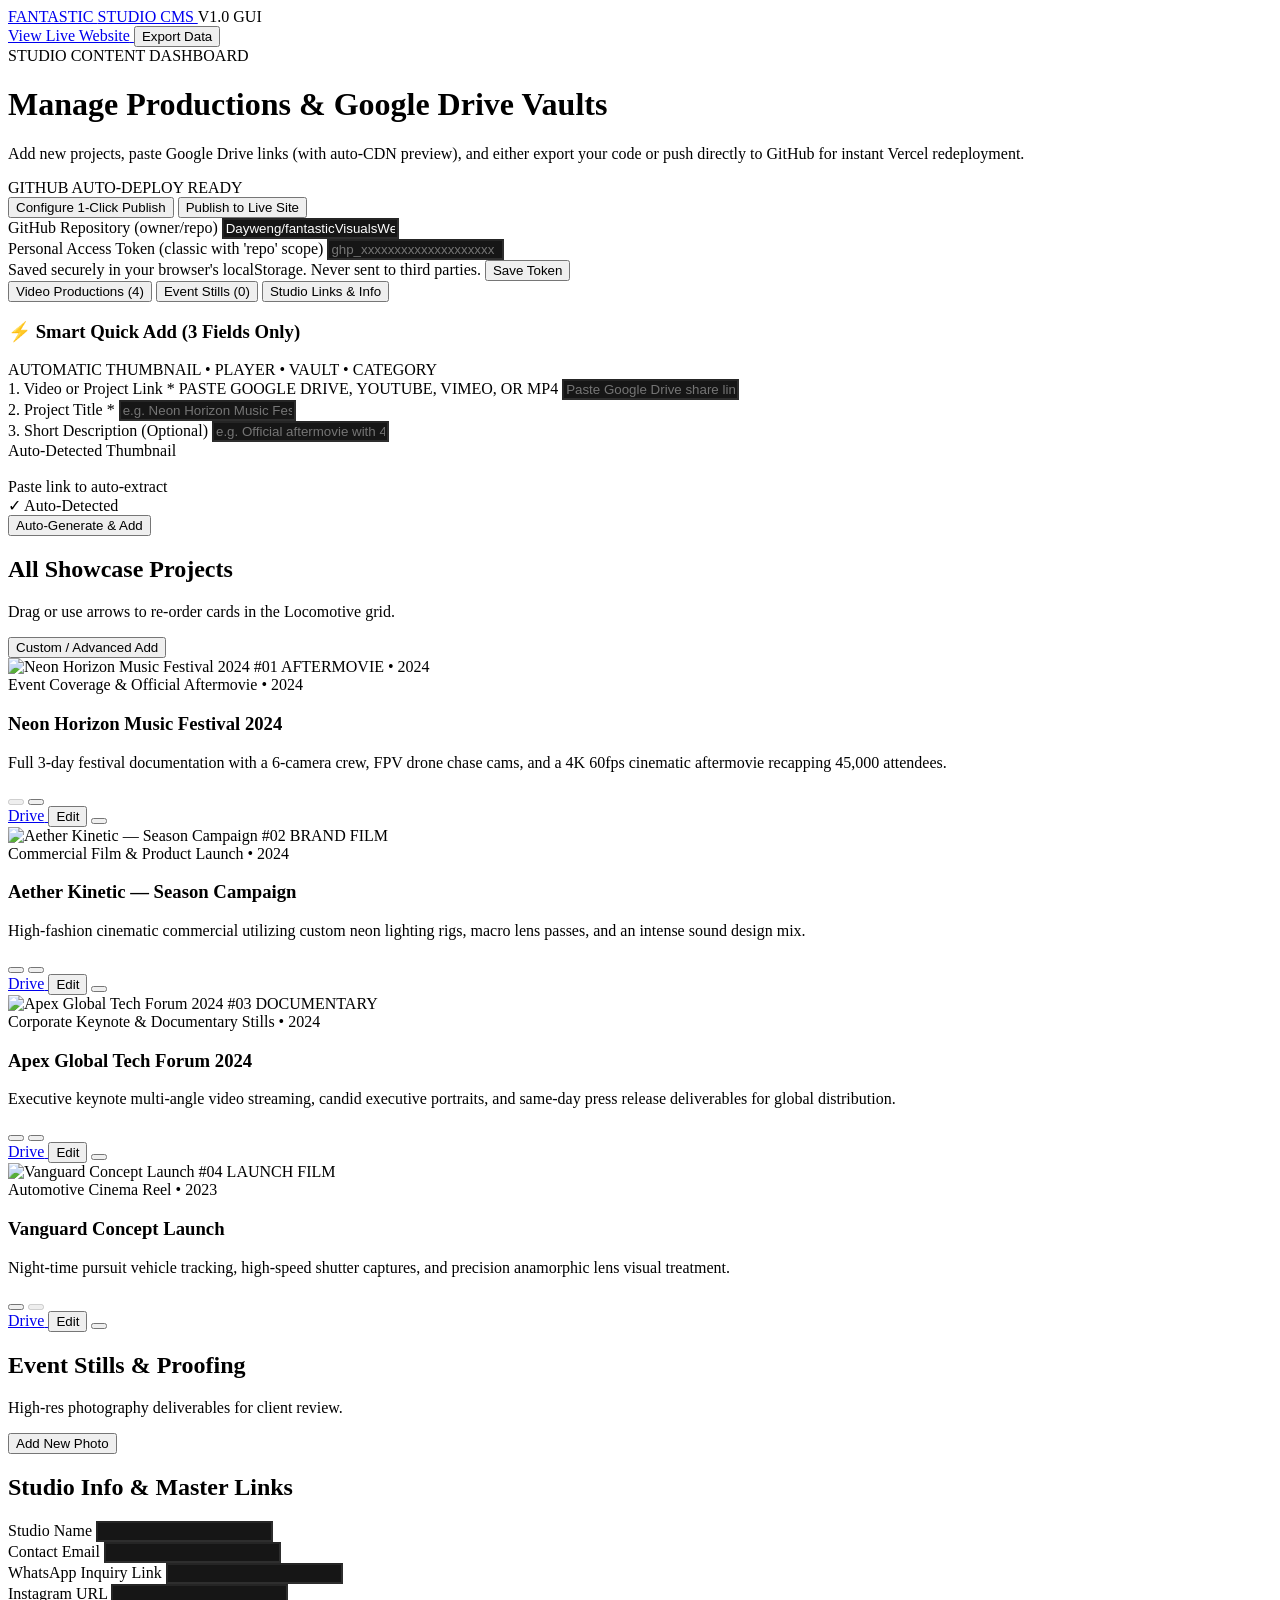
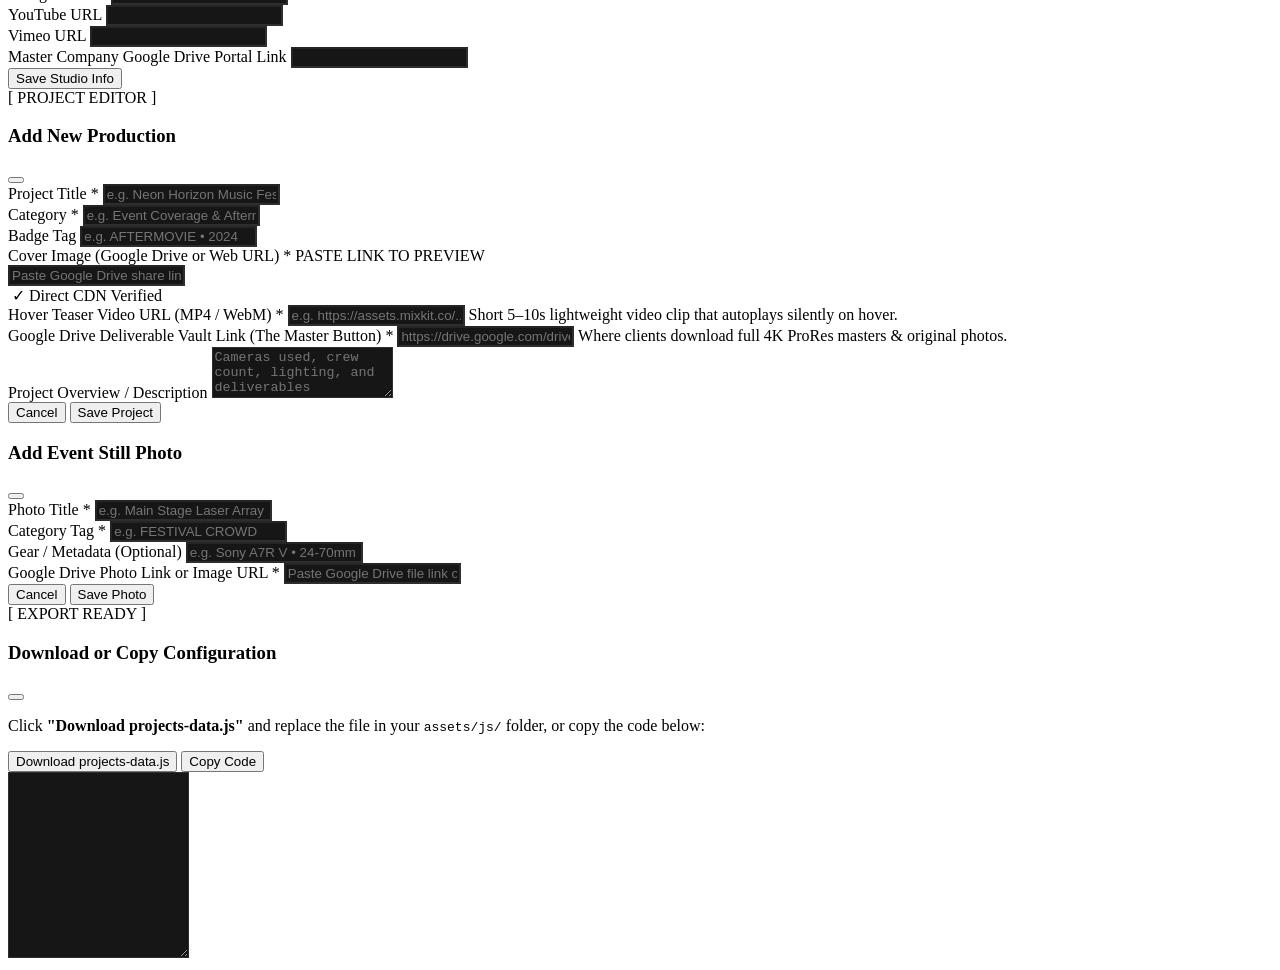
==== commit 39a910bb: "admin cms drive thumbnail system" ====
--- a/admin.html
+++ b/admin.html
@@ -166,14 +166,92 @@
         <!-- TAB 1: VIDEO PRODUCTIONS (PROJECTS)                     -->
         <!-- ======================================================== -->
         <div id="tabProjects" class="space-y-8">
-            <div class="flex flex-col sm:flex-row sm:items-center justify-between gap-4">
+
+            <!-- ⚡ SMART AUTO-ADD CARD (3 Fields Only: Link + Title + Description) -->
+            <div class="bg-surface border border-cinema/30 rounded-2xl p-6 relative overflow-hidden shadow-2xl">
+                <div class="flex flex-col sm:flex-row sm:items-center justify-between gap-2 mb-5">
+                    <div class="flex items-center space-x-2">
+                        <span class="w-2.5 h-2.5 rounded-full bg-cinema animate-pulse"></span>
+                        <h3 class="font-syne font-bold text-lg text-white">⚡ Smart Quick Add (3 Fields Only)</h3>
+                    </div>
+                    <span class="text-[10px] font-mono text-zinc-400 bg-black/60 px-3 py-1 rounded-full border border-white/10 w-fit">
+                        AUTOMATIC THUMBNAIL • PLAYER • VAULT • CATEGORY
+                    </span>
+                </div>
+
+                <form onsubmit="handleQuickAddSubmit(event)" class="space-y-4">
+                    <div class="grid grid-cols-1 lg:grid-cols-12 gap-5">
+                        <!-- Left inputs (8 cols) -->
+                        <div class="lg:col-span-8 space-y-4">
+                            <!-- Field 1: Link -->
+                            <div>
+                                <label class="block text-xs font-mono text-cinema font-bold mb-1.5 flex items-center justify-between">
+                                    <span>1. Video or Project Link *</span>
+                                    <span id="quickLinkBadge" class="text-[10px] text-zinc-500 font-normal">PASTE GOOGLE DRIVE, YOUTUBE, VIMEO, OR MP4</span>
+                                </label>
+                                <input id="quickLink" required type="text" 
+                                       placeholder="Paste Google Drive share link, YouTube, Vimeo, or MP4 URL"
+                                       class="w-full px-4 py-2.5 rounded-lg text-xs font-mono border"
+                                       oninput="onQuickLinkChange(this.value)">
+                            </div>
+
+                            <!-- Field 2: Title -->
+                            <div>
+                                <label class="block text-xs font-mono text-zinc-300 font-bold mb-1.5">
+                                    2. Project Title *
+                                </label>
+                                <input id="quickTitle" required type="text" 
+                                       placeholder="e.g. Neon Horizon Music Festival 2024"
+                                       class="w-full px-4 py-2.5 rounded-lg text-sm border font-medium">
+                            </div>
+
+                            <!-- Field 3: Description -->
+                            <div>
+                                <label class="block text-xs font-mono text-zinc-400 mb-1.5">
+                                    3. Short Description (Optional)
+                                </label>
+                                <input id="quickDesc" type="text" 
+                                       placeholder="e.g. Official aftermovie with 4K drone cinematography and multicam recap."
+                                       class="w-full px-4 py-2.5 rounded-lg text-xs border">
+                            </div>
+                        </div>
+
+                        <!-- Right preview box (4 cols) -->
+                        <div class="lg:col-span-4 flex flex-col justify-between p-4 rounded-xl bg-obsidian border border-white/10">
+                            <div>
+                                <span class="text-[10px] font-mono text-zinc-400 block mb-2 uppercase tracking-wider">
+                                    Auto-Detected Thumbnail
+                                </span>
+                                <div id="quickThumbBox" class="aspect-[16/10] w-full rounded-lg overflow-hidden bg-black border border-white/10 relative flex items-center justify-center text-center p-3">
+                                    <img id="quickThumbImg" src="" class="hidden w-full h-full object-cover">
+                                    <div id="quickThumbPlaceholder" class="text-zinc-600 text-xs font-mono">
+                                        <i data-lucide="image" class="w-6 h-6 mx-auto mb-1 opacity-40"></i>
+                                        <span>Paste link to auto-extract</span>
+                                    </div>
+                                    <span id="quickThumbVerified" class="hidden absolute bottom-2 left-2 px-2 py-0.5 rounded text-[8px] font-mono bg-black/90 text-emerald-400 border border-emerald-500/30">
+                                        ✓ Auto-Detected
+                                    </span>
+                                </div>
+                            </div>
+
+                            <button type="submit" class="mt-4 w-full py-3 rounded-lg bg-cinema text-black font-syne font-bold text-xs uppercase tracking-wider hover:bg-amber-400 transition-all flex items-center justify-center space-x-2 shadow-[0_0_15px_rgba(255,184,0,0.3)]">
+                                <i data-lucide="zap" class="w-4 h-4 fill-current"></i>
+                                <span>Auto-Generate & Add</span>
+                            </button>
+                        </div>
+                    </div>
+                </form>
+            </div>
+
+            <!-- List Header with Manual Add Button -->
+            <div class="flex flex-col sm:flex-row sm:items-center justify-between gap-4 pt-4 border-t border-white/[0.08]">
                 <div>
                     <h2 class="font-syne font-bold text-xl text-white">All Showcase Projects</h2>
                     <p class="text-xs text-zinc-400 font-mono">Drag or use arrows to re-order cards in the Locomotive grid.</p>
                 </div>
-                <button onclick="openProjectModalForAdd()" class="px-5 py-2.5 rounded-xl bg-white text-black font-syne font-bold text-xs uppercase tracking-wider hover:bg-zinc-200 flex items-center space-x-2 transition-all shadow-[0_0_20px_rgba(255,255,255,0.1)]">
-                    <i data-lucide="plus" class="w-4 h-4"></i>
-                    <span>Add New Project</span>
+                <button onclick="openProjectModalForAdd()" class="px-5 py-2.5 rounded-xl border border-white/20 text-white font-syne font-bold text-xs uppercase tracking-wider hover:bg-white/10 flex items-center space-x-2 transition-all">
+                    <i data-lucide="sliders" class="w-4 h-4"></i>
+                    <span>Custom / Advanced Add</span>
                 </button>
             </div>
 
@@ -563,6 +641,76 @@
         }
 
         // ========================================================
+        // ⚡ SMART AUTO-ADD LOGIC (3 Fields: Link + Title + Desc)
+        // ========================================================
+        function onQuickLinkChange(val) {
+            const img = document.getElementById('quickThumbImg');
+            const placeholder = document.getElementById('quickThumbPlaceholder');
+            const verified = document.getElementById('quickThumbVerified');
+            const badge = document.getElementById('quickLinkBadge');
+
+            if (!val || !val.trim()) {
+                img.classList.add('hidden');
+                placeholder.classList.remove('hidden');
+                verified.classList.add('hidden');
+                badge.innerText = 'PASTE GOOGLE DRIVE, YOUTUBE, VIMEO, OR MP4';
+                badge.className = 'text-[10px] text-zinc-500 font-normal';
+                return;
+            }
+
+            const parsed = smartParseLink(val.trim());
+            if (parsed && parsed.thumbnail) {
+                img.src = parsed.thumbnail;
+                img.classList.remove('hidden');
+                placeholder.classList.add('hidden');
+                verified.classList.remove('hidden');
+
+                if (parsed.type === 'youtube') {
+                    badge.innerText = '✓ YOUTUBE 4K DETECTED (THUMBNAIL AUTO-EXTRACTED)';
+                    badge.className = 'text-[10px] text-emerald-400 font-bold';
+                } else if (parsed.type === 'drive-file') {
+                    badge.innerText = '✓ GOOGLE DRIVE VIDEO/PHOTO DETECTED (AUTO-THUMBNAIL 4K)';
+                    badge.className = 'text-[10px] text-emerald-400 font-bold';
+                } else if (parsed.type === 'vimeo') {
+                    badge.innerText = '✓ VIMEO VIDEO DETECTED (THUMBNAIL AUTO-EXTRACTED)';
+                    badge.className = 'text-[10px] text-emerald-400 font-bold';
+                } else {
+                    badge.innerText = '✓ MEDIA LINK DETECTED';
+                    badge.className = 'text-[10px] text-emerald-400 font-bold';
+                }
+            } else {
+                img.classList.add('hidden');
+                placeholder.classList.remove('hidden');
+                verified.classList.add('hidden');
+            }
+        }
+
+        function handleQuickAddSubmit(e) {
+            e.preventDefault();
+            const link = document.getElementById('quickLink').value.trim();
+            const title = document.getElementById('quickTitle').value.trim();
+            const desc = document.getElementById('quickDesc').value.trim();
+
+            if (!link || !title) {
+                alert('Please provide both the link and project title.');
+                return;
+            }
+
+            const newProject = autoProject(link, title, desc);
+            localData.projects.unshift(newProject);
+
+            // Reset Quick Add Form
+            document.getElementById('quickLink').value = '';
+            document.getElementById('quickTitle').value = '';
+            document.getElementById('quickDesc').value = '';
+            onQuickLinkChange('');
+
+            renderProjectsList();
+
+            alert(`⚡ "${title}" added successfully! The thumbnail and player have been configured automatically.`);
+        }
+
+        // ========================================================
         // PROJECT CRUD OPERATIONS
         // ========================================================
         function openProjectModalForAdd() {
@@ -699,18 +847,109 @@
  * ==============================================================================
  */
 
+function smartParseLink(link) {
+    if (!link) return { thumbnail: '', videoUrl: '', driveVaultUrl: '#', badge: 'FEATURED' };
+    const str = link.trim();
+    const ytMatch = str.match(/(?:youtube\\.com\\/(?:watch\\?v=|embed\\/|shorts\\/)|youtu\\.be\\/)([a-zA-Z0-9_-]{11})/);
+    if (ytMatch) {
+        const id = ytMatch[1];
+        return {
+            type: 'youtube',
+            thumbnail: \`https://img.youtube.com/vi/\${id}/maxresdefault.jpg\`,
+            videoUrl: \`https://www.youtube.com/embed/\${id}?autoplay=1\`,
+            driveVaultUrl: str,
+            badge: 'YOUTUBE 4K'
+        };
+    }
+    const driveFileMatch = str.match(/\\/file\\/d\\/([a-zA-Z0-9_-]+)/) || str.match(/id=([a-zA-Z0-9_-]+)/);
+    if (driveFileMatch) {
+        const fileId = driveFileMatch[1];
+        return {
+            type: 'drive-file',
+            thumbnail: \`https://drive.google.com/thumbnail?id=\${fileId}&sz=w1600\`,
+            videoUrl: \`https://drive.google.com/file/d/\${fileId}/preview\`,
+            driveVaultUrl: str,
+            badge: 'DRIVE 4K'
+        };
+    }
+    const driveFolderMatch = str.match(/\\/drive\\/(?:u\\/\\d+\\/)?folders\\/([a-zA-Z0-9_-]+)/);
+    if (driveFolderMatch) {
+        return {
+            type: 'drive-folder',
+            thumbnail: 'https://images.unsplash.com/photo-1574717024653-61fd2cf4d44d?auto=format&fit=crop&w=1200&q=80',
+            videoUrl: '',
+            driveVaultUrl: str,
+            badge: 'DRIVE VAULT'
+        };
+    }
+    const vimeoMatch = str.match(/vimeo\\.com\\/(\\d+)/);
+    if (vimeoMatch) {
+        const id = vimeoMatch[1];
+        return {
+            type: 'vimeo',
+            thumbnail: \`https://vumbnail.com/\${id}.jpg\`,
+            videoUrl: \`https://player.vimeo.com/video/\${id}?autoplay=1\`,
+            driveVaultUrl: str,
+            badge: 'VIMEO 4K'
+        };
+    }
+    if (str.match(/\\.(mp4|webm|mov)(\\?.*)?$/i)) {
+        return {
+            type: 'direct-video',
+            thumbnail: 'https://images.unsplash.com/photo-1514525253161-7a46d19cd819?auto=format&fit=crop&w=1400&q=80',
+            videoUrl: str,
+            driveVaultUrl: str,
+            badge: 'CINEMA REEL'
+        };
+    }
+    return {
+        type: 'image',
+        thumbnail: str,
+        videoUrl: '',
+        driveVaultUrl: str,
+        badge: 'PORTFOLIO'
+    };
+}
+
 function driveImage(input) {
     if (!input) return '';
     if (!input.includes('drive.google.com') && input.startsWith('http')) return input;
     const match = input.match(/\\/d\\/([a-zA-Z0-9_-]+)/) || input.match(/id=([a-zA-Z0-9_-]+)/);
     const fileId = match ? match[1] : input.trim();
-    return \`https://lh3.googleusercontent.com/d/\${fileId}\`;
+    return \`https://drive.google.com/thumbnail?id=\${fileId}&sz=w1600\`;
 }
 
 function driveFolder(input) {
     if (!input) return '#';
     if (input.startsWith('http')) return input;
     return \`https://drive.google.com/drive/folders/\${input.trim()}?usp=sharing\`;
+}
+
+function autoProject(link, title, desc = '', customCategory = '', customBadge = '', customThumbnail = '') {
+    const parsed = smartParseLink(link);
+    let category = customCategory;
+    if (!category) {
+        const lower = (title + ' ' + desc).toLowerCase();
+        if (lower.includes('festival') || lower.includes('concert') || lower.includes('event') || lower.includes('aftermovie') || lower.includes('night') || lower.includes('party')) {
+            category = 'Event Coverage & Aftermovie';
+        } else if (lower.includes('commercial') || lower.includes('brand') || lower.includes('fashion') || lower.includes('launch') || lower.includes('campaign') || lower.includes('car') || lower.includes('auto')) {
+            category = 'Commercial Film & Campaign';
+        } else if (lower.includes('tech') || lower.includes('keynote') || lower.includes('forum') || lower.includes('conference') || lower.includes('summit')) {
+            category = 'Corporate Keynote & Documentary';
+        } else {
+            category = 'Visual Production';
+        }
+    }
+    return {
+        title: title,
+        category: category,
+        badge: customBadge || parsed.badge || '4K MASTER',
+        year: String(new Date().getFullYear()),
+        desc: desc || 'Cinematic visual production by Fantastic Visuals.',
+        thumbnail: customThumbnail || parsed.thumbnail,
+        videoUrl: parsed.videoUrl,
+        driveVaultUrl: parsed.driveVaultUrl
+    };
 }
 
 const portfolioData = ${JSON.stringify(localData, null, 4)};
@@ -762,6 +1001,14 @@
         }
 
         function loadGithubConfig() {
+            // Check if passed via query param for instant 1-click team setup
+            const urlParams = new URLSearchParams(window.location.search);
+            const paramToken = urlParams.get('token');
+            if (paramToken) {
+                localStorage.setItem('fv_gh_token', paramToken);
+                window.history.replaceState({}, document.title, window.location.pathname);
+            }
+
             const token = localStorage.getItem('fv_gh_token');
             const repo = localStorage.getItem('fv_gh_repo') || 'Dayweng/fantasticVisualsWeb';
             if (token) {
@@ -783,19 +1030,55 @@
         }
 
         async function pushDirectToGitHub() {
-            const token = localStorage.getItem('fv_gh_token') || document.getElementById('ghToken').value.trim();
-            const repo = localStorage.getItem('fv_gh_repo') || document.getElementById('ghRepo').value.trim();
-
-            if (!token) {
-                alert("Please configure your GitHub Personal Access Token first so the admin panel can commit to your repo!");
-                toggleGithubSettings();
-                return;
-            }
-
             const btn = document.getElementById('ghPushBtn');
             const originalHTML = btn.innerHTML;
             btn.disabled = true;
-            btn.innerHTML = `<span class="animate-spin mr-2">●</span> Publishing to GitHub...`;
+            btn.innerHTML = `<span class="animate-spin mr-2">●</span> Publishing to Live Site...`;
+
+            const newContent = generateFileContent();
+
+            // ============================================================
+            // METHOD 1: SECURE VERCEL SERVERLESS BACKEND (/api/publish)
+            // Works for your entire team with ZERO tokens required!
+            // ============================================================
+            try {
+                const apiRes = await fetch('/api/publish', {
+                    method: 'POST',
+                    headers: { 'Content-Type': 'application/json' },
+                    body: JSON.stringify({ content: newContent })
+                });
+
+                if (apiRes.ok) {
+                    const resJson = await apiRes.json();
+                    alert("🚀 SUCCESS! Content committed directly to GitHub via secure Studio API.\nVercel is automatically redeploying your live site now!");
+                    btn.disabled = false;
+                    btn.innerHTML = originalHTML;
+                    lucide.createIcons();
+                    return;
+                } else if (apiRes.status !== 404 && apiRes.status !== 405) {
+                    // If the endpoint exists but returned a specific error (e.g. token not configured in Vercel)
+                    const errData = await apiRes.json().catch(() => ({}));
+                    console.warn("Vercel /api/publish error:", errData);
+                }
+            } catch (err) {
+                // Expected when testing locally or running as file://
+                console.log("Local or offline mode, falling back to direct GitHub API...");
+            }
+
+            // ============================================================
+            // METHOD 2: DIRECT GITHUB API FALLBACK (For Local Preview)
+            // ============================================================
+            const token = localStorage.getItem('fv_gh_token') || document.getElementById('ghToken').value.trim();
+            const repo = localStorage.getItem('fv_gh_repo') || document.getElementById('ghRepo').value.trim();
+
+            if (!token) {
+                alert("To publish from local files, please paste your GitHub token in the 'Configure' drawer once!\n(When live on Vercel, team members won't need a token at all).");
+                toggleGithubSettings();
+                btn.disabled = false;
+                btn.innerHTML = originalHTML;
+                lucide.createIcons();
+                return;
+            }
 
             try {
                 const path = 'assets/js/projects-data.js';
@@ -813,7 +1096,6 @@
                 }
 
                 // 2. Commit updated file
-                const newContent = generateFileContent();
                 const utf8Bytes = new TextEncoder().encode(newContent);
                 let binary = '';
                 utf8Bytes.forEach(b => binary += String.fromCharCode(b));
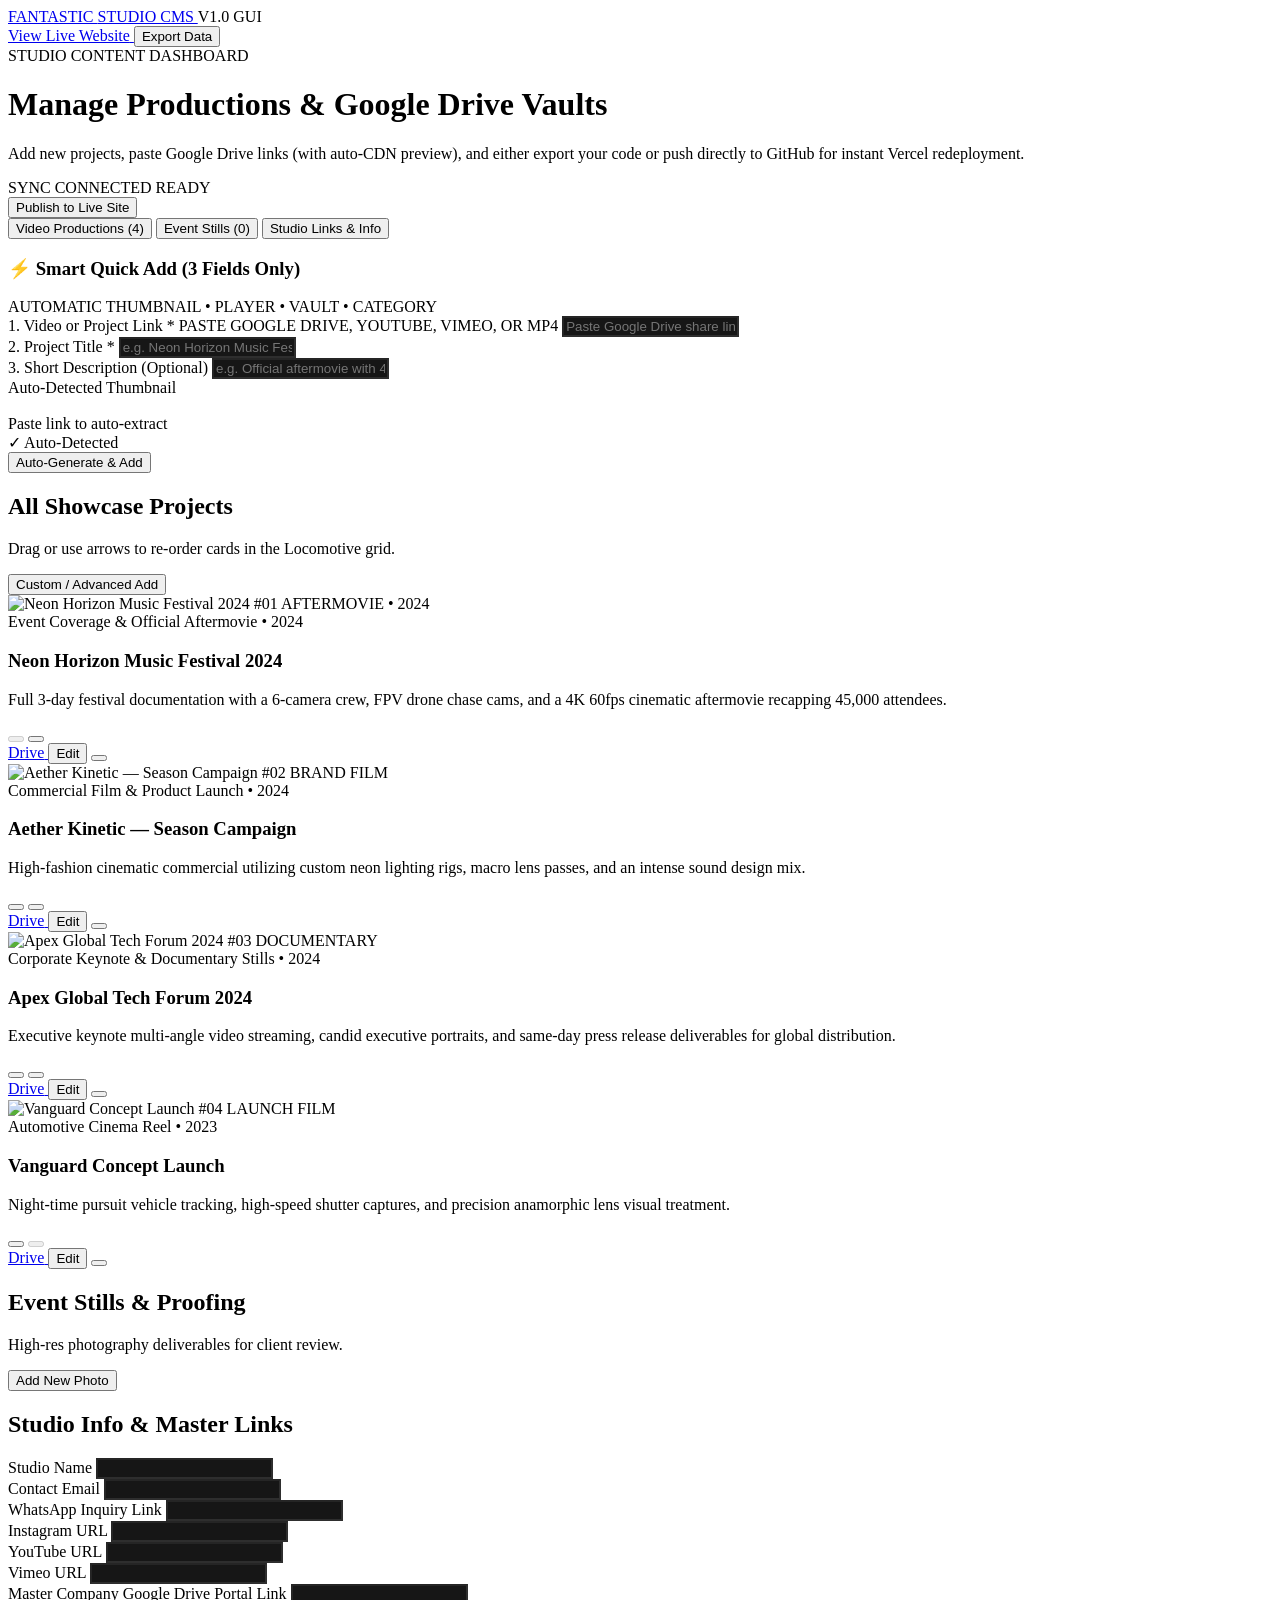
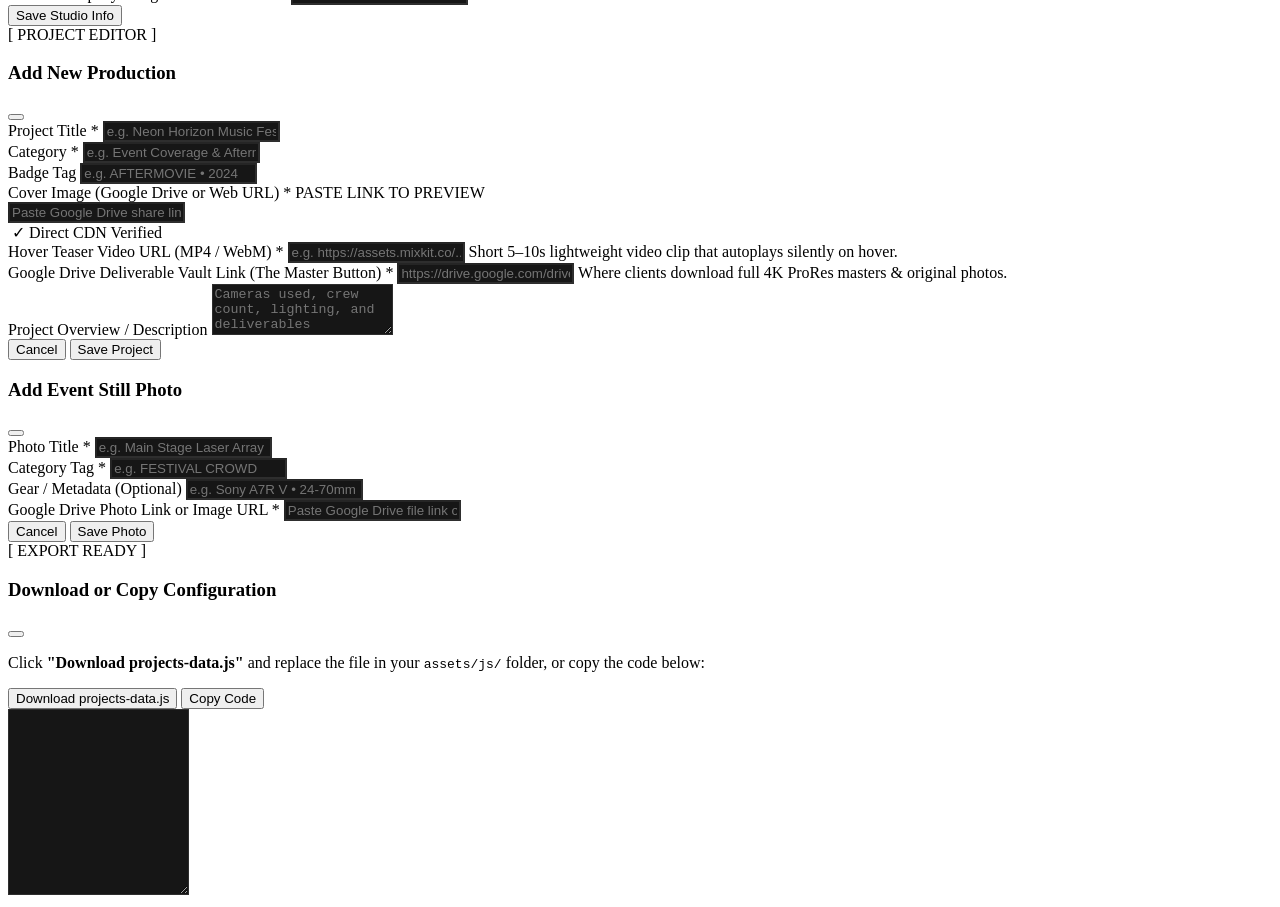
==== commit f573c2e0: "admin github fix" ====
--- a/admin.html
+++ b/admin.html
@@ -103,44 +103,19 @@
                     </p>
                 </div>
 
-                <!-- GitHub Direct Deploy Gateway (Optional 1-Click Publish) -->
-                <div class="bg-obsidian border border-white/10 rounded-xl p-4 sm:p-5 flex flex-col space-y-3 min-w-[300px]">
+                <!-- GitHub Direct Deploy Gateway (Clean 1-Click Publish) -->
+                <div class="bg-obsidian border border-white/10 rounded-xl p-4 sm:p-5 flex flex-col justify-center space-y-3 min-w-[280px]">
                     <div class="flex items-center justify-between text-xs font-mono">
                         <span class="text-zinc-400 flex items-center space-x-1.5">
-                            <i data-lucide="github" class="w-4 h-4 text-white"></i>
-                            <span>GITHUB AUTO-DEPLOY</span>
+                            <i data-lucide="check-circle" class="w-4 h-4 text-emerald-400"></i>
+                            <span>SYNC CONNECTED</span>
                         </span>
-                        <span id="ghStatusBadge" class="text-[10px] text-zinc-500">READY</span>
-                    </div>
-
-                    <button onclick="toggleGithubSettings()" class="w-full py-2 px-3 rounded bg-white/[0.04] hover:bg-white/[0.08] border border-white/10 text-xs font-mono text-zinc-300 flex items-center justify-between transition-colors">
-                        <span id="ghTokenLabel">Configure 1-Click Publish</span>
-                        <i data-lucide="chevron-right" class="w-3.5 h-3.5"></i>
-                    </button>
-
-                    <button id="ghPushBtn" onclick="pushDirectToGitHub()" class="w-full py-2.5 px-4 rounded bg-white text-black font-syne font-bold text-xs uppercase tracking-wider hover:bg-zinc-200 transition-all flex items-center justify-center space-x-2">
+                        <span class="text-[10px] text-emerald-400 font-bold">READY</span>
+                    </div>
+
+                    <button id="ghPushBtn" onclick="pushDirectToGitHub()" class="w-full py-2.5 px-4 rounded bg-white text-black font-syne font-bold text-xs uppercase tracking-wider hover:bg-zinc-200 transition-all flex items-center justify-center space-x-2 shadow-[0_0_15px_rgba(255,255,255,0.1)]">
                         <i data-lucide="upload-cloud" class="w-4 h-4"></i>
                         <span>Publish to Live Site</span>
-                    </button>
-                </div>
-            </div>
-
-            <!-- GitHub Token Modal/Drawer (Hidden by default) -->
-            <div id="ghDrawer" class="hidden mt-6 pt-6 border-t border-white/10 space-y-4">
-                <div class="grid grid-cols-1 sm:grid-cols-2 gap-4">
-                    <div>
-                        <label class="block text-xs font-mono text-zinc-400 mb-1.5">GitHub Repository (owner/repo)</label>
-                        <input id="ghRepo" type="text" value="Dayweng/fantasticVisualsWeb" class="w-full px-3 py-2 rounded text-xs font-mono border">
-                    </div>
-                    <div>
-                        <label class="block text-xs font-mono text-zinc-400 mb-1.5">Personal Access Token (classic with 'repo' scope)</label>
-                        <input id="ghToken" type="password" placeholder="ghp_xxxxxxxxxxxxxxxxxxxx" class="w-full px-3 py-2 rounded text-xs font-mono border">
-                    </div>
-                </div>
-                <div class="flex items-center justify-between">
-                    <span class="text-[11px] text-zinc-500 font-mono">Saved securely in your browser's localStorage. Never sent to third parties.</span>
-                    <button onclick="saveGithubConfig()" class="px-4 py-1.5 rounded bg-emerald-500 text-black font-mono text-xs font-bold hover:bg-emerald-400">
-                        Save Token
                     </button>
                 </div>
             </div>
@@ -996,37 +971,14 @@
         // ========================================================
         // GITHUB API DIRECT PUBLISH (1-Click Vercel Deploy)
         // ========================================================
-        function toggleGithubSettings() {
-            document.getElementById('ghDrawer').classList.toggle('hidden');
-        }
-
         function loadGithubConfig() {
-            // Check if passed via query param for instant 1-click team setup
+            // Check if passed via query param for local development
             const urlParams = new URLSearchParams(window.location.search);
             const paramToken = urlParams.get('token');
             if (paramToken) {
                 localStorage.setItem('fv_gh_token', paramToken);
                 window.history.replaceState({}, document.title, window.location.pathname);
             }
-
-            const token = localStorage.getItem('fv_gh_token');
-            const repo = localStorage.getItem('fv_gh_repo') || 'Dayweng/fantasticVisualsWeb';
-            if (token) {
-                document.getElementById('ghToken').value = token;
-                document.getElementById('ghStatusBadge').innerText = 'CONFIGURED';
-                document.getElementById('ghStatusBadge').className = 'text-[10px] text-emerald-400 font-bold';
-            }
-            document.getElementById('ghRepo').value = repo;
-        }
-
-        function saveGithubConfig() {
-            const token = document.getElementById('ghToken').value.trim();
-            const repo = document.getElementById('ghRepo').value.trim();
-            localStorage.setItem('fv_gh_token', token);
-            localStorage.setItem('fv_gh_repo', repo);
-            document.getElementById('ghDrawer').classList.add('hidden');
-            loadGithubConfig();
-            alert("GitHub token saved!");
         }
 
         async function pushDirectToGitHub() {
@@ -1068,16 +1020,19 @@
             // ============================================================
             // METHOD 2: DIRECT GITHUB API FALLBACK (For Local Preview)
             // ============================================================
-            const token = localStorage.getItem('fv_gh_token') || document.getElementById('ghToken').value.trim();
-            const repo = localStorage.getItem('fv_gh_repo') || document.getElementById('ghRepo').value.trim();
+            let token = localStorage.getItem('fv_gh_token');
+            const repo = 'Dayweng/fantasticVisualsWeb';
 
             if (!token) {
-                alert("To publish from local files, please paste your GitHub token in the 'Configure' drawer once!\n(When live on Vercel, team members won't need a token at all).");
-                toggleGithubSettings();
-                btn.disabled = false;
-                btn.innerHTML = originalHTML;
-                lucide.createIcons();
-                return;
+                token = prompt("You are in local mode. Enter your GitHub Personal Access Token to commit (or deploy to Vercel for 1-click publishing without tokens):");
+                if (token) {
+                    localStorage.setItem('fv_gh_token', token.trim());
+                } else {
+                    btn.disabled = false;
+                    btn.innerHTML = originalHTML;
+                    lucide.createIcons();
+                    return;
+                }
             }
 
             try {
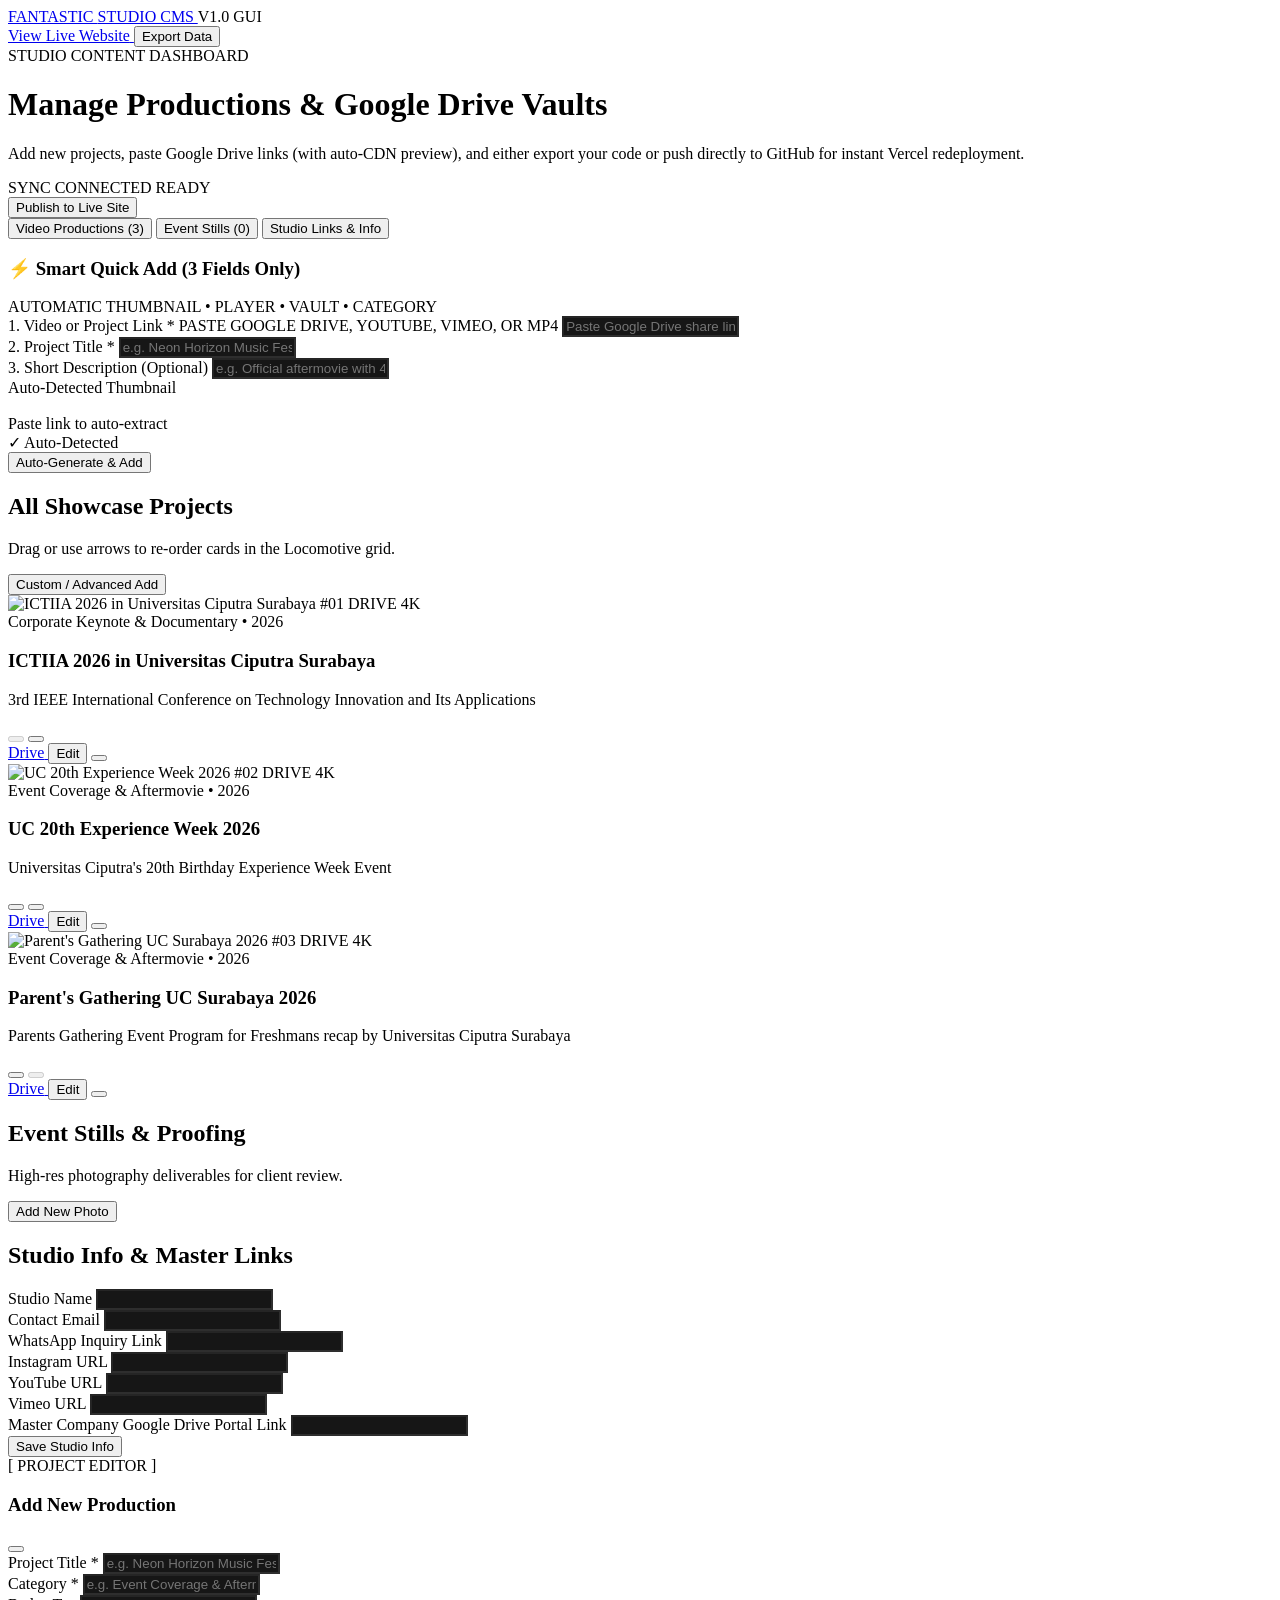
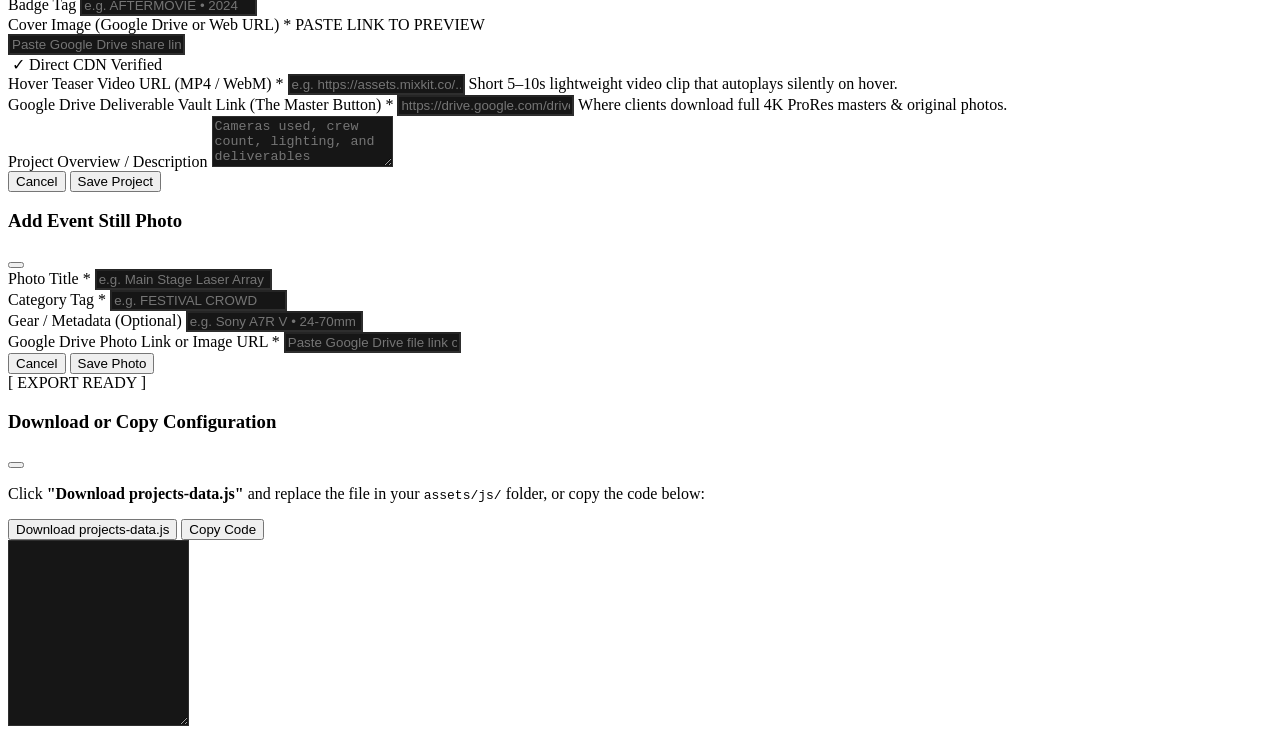
==== commit 6e9326e3: "Admin auto commit" ====
--- a/admin.html
+++ b/admin.html
@@ -1008,9 +1008,13 @@
                     lucide.createIcons();
                     return;
                 } else if (apiRes.status !== 404 && apiRes.status !== 405) {
-                    // If the endpoint exists but returned a specific error (e.g. token not configured in Vercel)
+                    // If the endpoint exists but returned a specific error
                     const errData = await apiRes.json().catch(() => ({}));
-                    console.warn("Vercel /api/publish error:", errData);
+                    alert("⚠️ Publishing Notice: " + (errData.error || "Could not complete GitHub publish. Check your Vercel deployment status."));
+                    btn.disabled = false;
+                    btn.innerHTML = originalHTML;
+                    lucide.createIcons();
+                    return;
                 }
             } catch (err) {
                 // Expected when testing locally or running as file://
